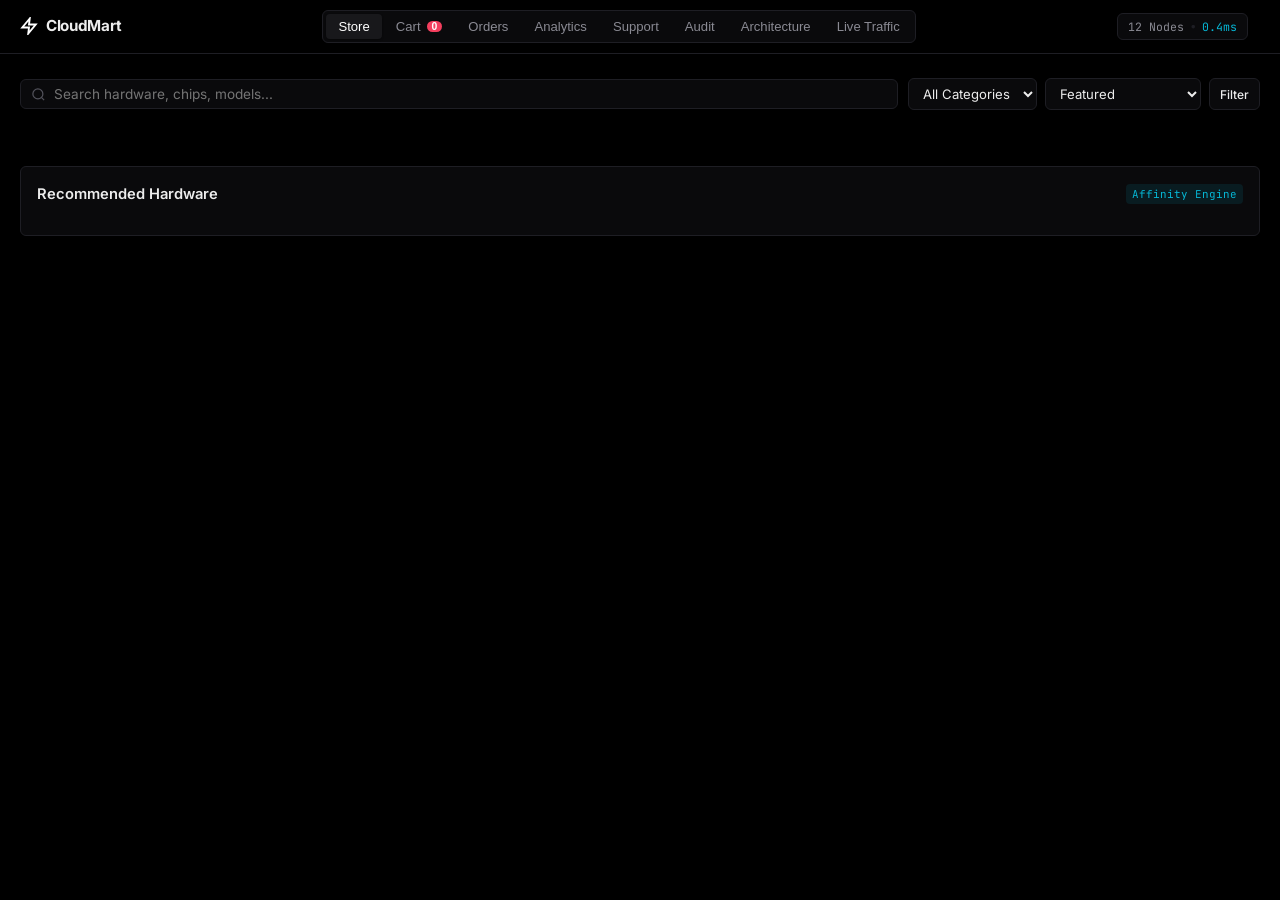
==== frontend/index.html @ d13b704b "Initial commit: 12 decoupled microservices with API gateway, Redis caching and SPA frontend" ====
<!DOCTYPE html>
<html lang="en">

<head>
    <meta charset="UTF-8">
    <meta name="viewport" content="width=device-width, initial-scale=1.0">
    <title>CloudMart</title>
    <link rel="preconnect" href="https://fonts.googleapis.com">
    <link rel="preconnect" href="https://fonts.gstatic.com" crossorigin>
    <link
        href="https://fonts.googleapis.com/css2?family=Inter:wght@400;500;600;700&family=JetBrains+Mono:wght@400;500;600&display=swap"
        rel="stylesheet">
    <link rel="stylesheet" href="/style.css?v=20261030_v105">
    <style>
        html {
            color-scheme: dark;
            scrollbar-width: thin;
            scrollbar-color: #27272a #09090b;
        }

        /* Custom Minimalist Dark Scrollbars (Vercel / Linear Aesthetic) */
        ::-webkit-scrollbar {
            width: 8px;
            height: 8px;
        }

        ::-webkit-scrollbar-track {
            background: #09090b;
        }

        ::-webkit-scrollbar-thumb {
            background: #27272a;
            border-radius: 9999px;
            border: 2px solid #09090b;
        }

        ::-webkit-scrollbar-thumb:hover {
            background: #3f3f46;
        }

        ::-webkit-scrollbar-thumb:active {
            background: #52525b;
        }

        ::-webkit-scrollbar-corner {
            background: #09090b;
        }

        /* Precision scrollbars for nested containers */
        .traffic-list,
        .svg-diagram-scroll,
        .table-container,
        .modal-body {
            scrollbar-width: thin;
            scrollbar-color: #27272a #09090b;
        }

        .traffic-list::-webkit-scrollbar,
        .svg-diagram-scroll::-webkit-scrollbar,
        .table-container::-webkit-scrollbar,
        .modal-body::-webkit-scrollbar {
            width: 6px;
            height: 6px;
        }

        .traffic-list::-webkit-scrollbar-thumb,
        .svg-diagram-scroll::-webkit-scrollbar-thumb,
        .table-container::-webkit-scrollbar-thumb,
        .modal-body::-webkit-scrollbar-thumb {
            background: #27272a;
            border-radius: 9999px;
            border: 1px solid #09090b;
        }

        .traffic-list::-webkit-scrollbar-thumb:hover,
        .svg-diagram-scroll::-webkit-scrollbar-thumb:hover,
        .table-container::-webkit-scrollbar-thumb:hover,
        .modal-body::-webkit-scrollbar-thumb:hover {
            background: #3f3f46;
        }

        :root {
            --bg-main: #000000;
            --bg-surface: #0a0a0c;
            --bg-surface-raised: #121215;
            --border: #1e1e24;
            --border-hover: #2e2e36;

            --text-primary: #ededed;
            --text-secondary: #8a8a93;
            --text-muted: #52525b;

            --accent-blue: #3b82f6;
            --accent-cyan: #06b6d4;
            --accent-green: #10b981;
            --accent-amber: #f59e0b;
            --accent-rose: #f43f5e;

            --font-sans: 'Inter', -apple-system, BlinkMacSystemFont, 'Segoe UI', Roboto, sans-serif;
            --font-mono: 'JetBrains Mono', monospace;

            --radius: 6px;
        }

        * {
            box-sizing: border-box;
            margin: 0;
            padding: 0;
        }

        body {
            background: var(--bg-main);
            color: var(--text-primary);
            font-family: var(--font-sans);
            line-height: 1.5;
            min-height: 100vh;
            -webkit-font-smoothing: antialiased;
        }

        /* Navigation */
        .top-nav {
            position: sticky;
            top: 0;
            z-index: 100;
            background: rgba(0, 0, 0, 0.85);
            backdrop-filter: blur(12px);
            border-bottom: 1px solid var(--border);
        }

        .nav-wrapper {
            max-width: 1280px;
            margin: 0 auto;
            padding: 10px 20px;
            display: flex;
            align-items: center;
            justify-content: space-between;
            gap: 16px;
        }

        .brand {
            display: flex;
            align-items: center;
            gap: 8px;
        }

        .brand-glyph {
            color: #fff;
            display: flex;
            align-items: center;
            justify-content: center;
        }

        .brand-title {
            font-size: 0.95rem;
            font-weight: 700;
            letter-spacing: -0.02em;
        }

        /* Tabs */
        .tabs-nav {
            display: flex;
            gap: 2px;
            background: var(--bg-surface);
            border: 1px solid var(--border);
            padding: 3px;
            border-radius: var(--radius);
        }

        .tab-link {
            background: transparent;
            border: none;
            color: var(--text-secondary);
            font-size: 0.82rem;
            font-weight: 500;
            padding: 5px 12px;
            border-radius: calc(var(--radius) - 2px);
            cursor: pointer;
            transition: all 0.15s ease;
            display: flex;
            align-items: center;
            gap: 6px;
        }

        .tab-link:hover {
            color: var(--text-primary);
        }

        .tab-link.active {
            background: #18181b;
            color: #fff;
            box-shadow: 0 1px 2px rgba(0, 0, 0, 0.4);
        }

        .cart-pill {
            background: var(--accent-rose);
            color: #fff;
            font-size: 0.65rem;
            font-weight: 700;
            padding: 0 5px;
            border-radius: 10px;
        }

        /* Nav Right */
        .nav-right {
            display: flex;
            align-items: center;
            gap: 12px;
        }

        .telemetry-pill {
            display: flex;
            align-items: center;
            gap: 6px;
            background: var(--bg-surface);
            border: 1px solid var(--border);
            padding: 4px 10px;
            border-radius: var(--radius);
            font-size: 0.72rem;
            color: var(--text-secondary);
        }

        .sep {
            color: var(--border);
        }

        /* User / Guest State */
        .auth-slot {
            display: flex;
            align-items: center;
            position: relative;
        }

        .profile-chip {
            display: flex;
            align-items: center;
            gap: 8px;
            background: var(--bg-surface);
            border: 1px solid var(--border);
            padding: 4px 10px 4px 4px;
            border-radius: var(--radius);
            cursor: pointer;
        }

        .avatar-initials {
            width: 22px;
            height: 22px;
            border-radius: 4px;
            background: #27272a;
            color: #fff;
            font-size: 0.7rem;
            font-weight: 600;
            display: flex;
            align-items: center;
            justify-content: center;
        }

        .profile-name {
            font-size: 0.8rem;
            font-weight: 500;
        }

        /* Dropdown */
        .profile-menu {
            position: absolute;
            top: calc(100% + 6px);
            right: 0;
            width: 200px;
            background: #121215;
            border: 1px solid var(--border);
            border-radius: var(--radius);
            box-shadow: 0 8px 24px rgba(0, 0, 0, 0.6);
            padding: 6px;
            display: none;
            flex-direction: column;
            gap: 2px;
            z-index: 150;
        }

        .profile-menu.open {
            display: flex;
        }

        .menu-info {
            padding: 6px 8px;
            border-bottom: 1px solid var(--border);
            margin-bottom: 4px;
        }

        .menu-name {
            font-size: 0.82rem;
            font-weight: 600;
        }

        .menu-email {
            font-size: 0.7rem;
            color: var(--text-muted);
        }

        .menu-action {
            background: transparent;
            border: none;
            color: var(--text-secondary);
            padding: 6px 8px;
            font-size: 0.8rem;
            font-family: var(--font-sans);
            border-radius: 4px;
            text-align: left;
            cursor: pointer;
        }

        .menu-action:hover {
            background: #18181b;
            color: #fff;
        }

        .menu-action.danger {
            color: var(--accent-rose);
        }

        /* Main Shell */
        .page-container {
            max-width: 1280px;
            margin: 24px auto;
            padding: 0 20px 60px 20px;
        }

        .tab-page {
            display: none;
        }

        .tab-page.active {
            display: block;
            animation: fadeIn 0.15s ease-out;
        }

        @keyframes fadeIn {
            from {
                opacity: 0;
                transform: translateY(4px);
            }

            to {
                opacity: 1;
                transform: translateY(0);
            }
        }

        /* Search Bar */
        .search-bar {
            display: flex;
            gap: 10px;
            align-items: center;
            margin-bottom: 24px;
            flex-wrap: wrap;
        }

        .search-field {
            flex: 1;
            min-width: 260px;
            position: relative;
            display: flex;
            align-items: center;
            background: var(--bg-surface);
            border: 1px solid var(--border);
            border-radius: var(--radius);
            padding: 6px 10px;
        }

        .search-ico {
            color: var(--text-muted);
            margin-right: 8px;
        }

        .search-field input {
            flex: 1;
            background: transparent;
            border: none;
            color: #fff;
            font-family: var(--font-sans);
            font-size: 0.85rem;
            outline: none;
        }

        .kbd-hint {
            background: #18181b;
            border: 1px solid var(--border);
            color: var(--text-muted);
            font-family: var(--font-mono);
            font-size: 0.65rem;
            padding: 1px 5px;
            border-radius: 3px;
        }

        .filter-group {
            display: flex;
            gap: 8px;
        }

        .select-input {
            background: var(--bg-surface);
            border: 1px solid var(--border);
            color: var(--text-primary);
            font-family: var(--font-sans);
            font-size: 0.82rem;
            padding: 6px 10px;
            border-radius: var(--radius);
            outline: none;
            cursor: pointer;
        }

        .input-text {
            width: 100%;
            background: var(--bg-surface);
            border: 1px solid var(--border);
            color: #fff;
            font-family: var(--font-sans);
            font-size: 0.85rem;
            padding: 7px 10px;
            border-radius: var(--radius);
            outline: none;
        }

        .input-text:focus {
            border-color: var(--accent-blue);
        }

        /* Buttons */
        .btn {
            font-family: var(--font-sans);
            font-size: 0.82rem;
            font-weight: 500;
            padding: 6px 12px;
            border-radius: var(--radius);
            border: 1px solid transparent;
            cursor: pointer;
            transition: all 0.15s ease;
            display: inline-flex;
            align-items: center;
            justify-content: center;
            gap: 6px;
            white-space: nowrap;
        }

        .btn-primary {
            background: #fff;
            color: #000;
            font-weight: 600;
        }

        .btn-primary:hover {
            background: #e4e4e7;
        }

        .btn-secondary {
            background: var(--bg-surface);
            border-color: var(--border);
            color: var(--text-primary);
        }

        .btn-secondary:hover {
            background: #18181b;
            border-color: var(--border-hover);
        }

        .btn-sm {
            padding: 5px 10px;
            font-size: 0.75rem;
        }

        .btn-block {
            width: 100%;
        }

        .btn-text {
            background: transparent;
            border: none;
            color: var(--text-muted);
            font-size: 0.78rem;
            cursor: pointer;
        }

        .btn-text:hover {
            color: var(--text-primary);
        }

        .btn-auto-fill {
            background: transparent;
            border: none;
            color: var(--accent-cyan);
            font-size: 0.72rem;
            font-family: var(--font-mono);
            cursor: pointer;
        }

        .btn-auto-fill:hover {
            text-decoration: underline;
        }

        /* Products Grid */
        .products-matrix {
            display: grid;
            grid-template-columns: repeat(auto-fill, minmax(290px, 1fr));
            gap: 16px;
            margin-bottom: 32px;
        }

        .hardware-card {
            background: var(--bg-surface);
            border: 1px solid var(--border);
            border-radius: var(--radius);
            overflow: hidden;
            display: flex;
            flex-direction: column;
            transition: border-color 0.15s ease;
        }

        .hardware-card:hover {
            border-color: var(--border-hover);
        }

        .card-thumb {
            width: 100%;
            height: 180px;
            object-fit: cover;
            background: #121215;
        }

        .card-body {
            padding: 14px;
            display: flex;
            flex-direction: column;
            flex: 1;
        }

        .card-meta-row {
            display: flex;
            justify-content: space-between;
            align-items: center;
            margin-bottom: 6px;
        }

        .cat-label {
            font-size: 0.68rem;
            font-family: var(--font-mono);
            color: var(--text-muted);
            text-transform: uppercase;
        }

        .star-rating {
            font-size: 0.72rem;
            color: var(--accent-amber);
            cursor: pointer;
        }

        .card-title {
            font-size: 0.95rem;
            font-weight: 600;
            margin-bottom: 6px;
            line-height: 1.3;
        }

        .card-desc {
            font-size: 0.78rem;
            color: var(--text-secondary);
            line-height: 1.4;
            margin-bottom: 12px;
            flex: 1;
        }

        .card-tags {
            display: flex;
            flex-wrap: wrap;
            gap: 4px;
            margin-bottom: 14px;
        }

        .tag-badge {
            font-size: 0.65rem;
            font-family: var(--font-mono);
            color: var(--text-muted);
            background: #141417;
            padding: 1px 5px;
            border-radius: 3px;
        }

        .card-foot {
            display: flex;
            justify-content: space-between;
            align-items: center;
            border-top: 1px solid var(--border);
            padding-top: 10px;
            margin-top: auto;
        }

        .price-tag {
            font-size: 1.05rem;
            font-weight: 700;
            font-family: var(--font-mono);
        }

        /* Recommendations Card */
        .section-card {
            background: var(--bg-surface);
            border: 1px solid var(--border);
            border-radius: var(--radius);
            padding: 16px;
        }

        .section-card-head {
            display: flex;
            justify-content: space-between;
            align-items: center;
            margin-bottom: 14px;
        }

        .section-heading {
            font-size: 0.92rem;
            font-weight: 600;
        }

        .tag-pill {
            font-size: 0.68rem;
            color: var(--accent-cyan);
            background: rgba(6, 182, 212, 0.1);
            padding: 2px 6px;
            border-radius: 4px;
        }

        .rec-flex {
            display: grid;
            grid-template-columns: repeat(auto-fill, minmax(240px, 1fr));
            gap: 12px;
        }

        .rec-unit {
            background: var(--bg-surface-raised);
            border: 1px solid var(--border);
            border-radius: var(--radius);
            padding: 10px;
            display: flex;
            gap: 10px;
            align-items: center;
        }

        .rec-img {
            width: 48px;
            height: 48px;
            border-radius: 4px;
            object-fit: cover;
        }

        .rec-info {
            flex: 1;
        }

        .rec-title {
            font-size: 0.8rem;
            font-weight: 600;
            line-height: 1.25;
            margin-bottom: 2px;
        }

        .rec-reason {
            font-size: 0.68rem;
            color: var(--accent-amber);
            margin-bottom: 2px;
        }

        .rec-price {
            font-size: 0.82rem;
            font-weight: 700;
            color: var(--accent-green);
        }

        /* Cart Layout */
        .cart-layout {
            display: grid;
            grid-template-columns: 1.8fr 1.2fr;
            gap: 20px;
        }

        @media (max-width: 850px) {
            .cart-layout {
                grid-template-columns: 1fr;
            }
        }

        .cart-col-main,
        .checkout-panel {
            background: var(--bg-surface);
            border: 1px solid var(--border);
            border-radius: var(--radius);
            padding: 18px;
        }

        .col-head {
            display: flex;
            justify-content: space-between;
            align-items: center;
            margin-bottom: 14px;
        }

        .col-head h3 {
            font-size: 1.1rem;
            font-weight: 600;
        }

        .cart-row-item {
            display: flex;
            align-items: center;
            gap: 12px;
            padding-bottom: 12px;
            border-bottom: 1px solid var(--border);
            margin-bottom: 12px;
        }

        .cart-row-item:last-child {
            border-bottom: none;
            margin-bottom: 0;
            padding-bottom: 0;
        }

        .cart-img-box {
            width: 54px;
            height: 54px;
            border-radius: 4px;
            object-fit: cover;
            background: #18181b;
        }

        .cart-meta {
            flex: 1;
        }

        .cart-title {
            font-size: 0.88rem;
            font-weight: 600;
        }

        .cart-unit-cost {
            font-size: 0.75rem;
            color: var(--text-muted);
        }

        .counter-ctrl {
            display: flex;
            align-items: center;
            border: 1px solid var(--border);
            border-radius: 4px;
            background: #141417;
        }

        .counter-btn {
            background: transparent;
            border: none;
            color: #fff;
            width: 24px;
            height: 24px;
            cursor: pointer;
            font-weight: 600;
        }

        .counter-val {
            min-width: 20px;
            text-align: center;
            font-size: 0.78rem;
        }

        .checkout-heading {
            font-size: 0.95rem;
            font-weight: 600;
            margin-bottom: 14px;
        }

        .cost-row {
            display: flex;
            justify-content: space-between;
            font-size: 0.82rem;
            color: var(--text-secondary);
            margin-bottom: 8px;
        }

        .cost-row.total-row {
            font-size: 1.05rem;
            color: #fff;
            margin-top: 10px;
        }

        .cost-divider {
            height: 1px;
            background: var(--border);
            margin: 12px 0;
        }

        .checkout-form {
            margin-top: 16px;
        }

        .field-label-row {
            display: flex;
            justify-content: space-between;
            align-items: center;
            margin-bottom: 4px;
            font-size: 0.75rem;
            color: var(--text-muted);
        }

        .sub-label {
            display: block;
            font-size: 0.72rem;
            color: var(--text-muted);
            margin-bottom: 4px;
        }

        .form-row-2 {
            display: grid;
            grid-template-columns: 1fr 1fr;
            gap: 8px;
        }

        /* Orders */
        .orders-flow {
            display: flex;
            flex-direction: column;
            gap: 12px;
        }

        .order-box {
            background: var(--bg-surface);
            border: 1px solid var(--border);
            border-radius: var(--radius);
            padding: 16px;
        }

        .order-box-head {
            display: flex;
            justify-content: space-between;
            align-items: center;
            border-bottom: 1px solid var(--border);
            padding-bottom: 8px;
            margin-bottom: 10px;
        }

        .status-pill {
            font-size: 0.68rem;
            font-family: var(--font-mono);
            padding: 2px 6px;
            border-radius: 4px;
            text-transform: uppercase;
        }

        .status-PAID {
            background: rgba(16, 185, 129, 0.15);
            color: #6ee7b7;
            border: 1px solid rgba(16, 185, 129, 0.3);
        }

        .status-PENDING_PAYMENT {
            background: rgba(245, 158, 11, 0.15);
            color: #fde68a;
        }

        /* Metrics */
        .metrics-row {
            display: grid;
            grid-template-columns: repeat(auto-fill, minmax(230px, 1fr));
            gap: 14px;
        }

        .metric-box {
            background: var(--bg-surface);
            border: 1px solid var(--border);
            border-radius: var(--radius);
            padding: 16px;
        }

        .metric-caption {
            font-size: 0.75rem;
            color: var(--text-muted);
            display: block;
            margin-bottom: 4px;
        }

        .metric-digit {
            font-size: 1.6rem;
            font-weight: 700;
        }

        .sales-list {
            display: flex;
            flex-direction: column;
            gap: 6px;
        }

        .sale-item {
            display: flex;
            justify-content: space-between;
            padding: 8px 10px;
            background: var(--bg-surface-raised);
            border-radius: 4px;
            font-size: 0.82rem;
        }

        /* Support Helpdesk */
        .support-grid {
            display: grid;
            grid-template-columns: 1fr 1.6fr;
            gap: 16px;
        }

        @media (max-width: 850px) {
            .support-grid {
                grid-template-columns: 1fr;
            }
        }

        .field-group {
            margin-bottom: 10px;
        }

        .field-group label {
            display: block;
            font-size: 0.72rem;
            color: var(--text-muted);
            margin-bottom: 3px;
        }

        .threads-list {
            display: flex;
            flex-direction: column;
            gap: 10px;
        }

        .thread-entry {
            background: var(--bg-surface-raised);
            border: 1px solid var(--border);
            border-radius: 4px;
            padding: 12px;
        }

        .thread-top {
            display: flex;
            justify-content: space-between;
            font-size: 0.85rem;
            font-weight: 600;
            margin-bottom: 6px;
        }

        .chat-row {
            padding: 6px 10px;
            border-radius: 4px;
            font-size: 0.8rem;
            margin-top: 4px;
        }

        .chat-row.user {
            background: #18181b;
        }

        .chat-row.staff {
            background: rgba(59, 130, 246, 0.12);
            border-left: 2px solid var(--accent-blue);
        }

        /* Table */
        .table-container {
            background: var(--bg-surface);
            border: 1px solid var(--border);
            border-radius: var(--radius);
            overflow-x: auto;
        }

        .audit-tbl {
            width: 100%;
            border-collapse: collapse;
            font-size: 0.78rem;
            font-family: var(--font-mono);
        }

        .audit-tbl th,
        .audit-tbl td {
            padding: 8px 12px;
            text-align: left;
            border-bottom: 1px solid var(--border);
        }

        .audit-tbl th {
            background: #141417;
            color: var(--text-muted);
            font-weight: 500;
        }

        /* Architecture Topology */
        .architecture-banner {
            background: var(--bg-surface);
            border: 1px solid var(--border);
            border-radius: var(--radius);
            padding: 14px 18px;
            margin-bottom: 18px;
        }

        .arch-badge {
            font-size: 0.68rem;
            color: var(--accent-cyan);
            margin-bottom: 4px;
        }

        .architecture-banner p {
            font-size: 0.82rem;
            color: var(--text-secondary);
        }

        .nodes-grid {
            display: grid;
            grid-template-columns: repeat(auto-fill, minmax(270px, 1fr));
            gap: 14px;
        }

        .node-box {
            background: var(--bg-surface);
            border: 1px solid var(--border);
            border-radius: var(--radius);
            padding: 14px;
            display: flex;
            flex-direction: column;
        }

        .node-box-head {
            display: flex;
            justify-content: space-between;
            align-items: center;
            margin-bottom: 6px;
        }

        .node-name {
            font-family: var(--font-mono);
            font-size: 0.82rem;
            font-weight: 600;
        }

        .node-chip {
            font-size: 0.65rem;
            font-family: var(--font-mono);
            padding: 1px 6px;
            border-radius: 3px;
        }

        .node-info-text {
            font-size: 0.75rem;
            color: var(--text-muted);
            line-height: 1.35;
            margin-bottom: 10px;
            flex: 1;
        }

        .node-swagger-link {
            font-size: 0.7rem;
            font-family: var(--font-mono);
            color: #93c5fd;
            text-decoration: none;
            padding: 4px 8px;
            background: #141417;
            border: 1px solid var(--border);
            border-radius: 4px;
            text-align: center;
        }

        .node-swagger-link:hover {
            background: #1e1e24;
        }

        /* Modals */
        .modal-backdrop {
            display: none;
            position: fixed;
            top: 0;
            left: 0;
            width: 100vw;
            height: 100vh;
            background: rgba(0, 0, 0, 0.8);
            backdrop-filter: blur(8px);
            z-index: 250;
            align-items: center;
            justify-content: center;
        }

        .modal-backdrop.active {
            display: flex;
        }

        .modal-card {
            background: #101013;
            border: 1px solid var(--border-hover);
            width: 90%;
            max-width: 420px;
            border-radius: var(--radius);
            box-shadow: 0 16px 40px rgba(0, 0, 0, 0.7);
            overflow: hidden;
        }

        .modal-header {
            display: flex;
            justify-content: space-between;
            align-items: center;
            padding: 12px 16px;
            border-bottom: 1px solid var(--border);
        }

        .modal-switch {
            display: flex;
            gap: 6px;
        }

        .switch-btn {
            background: transparent;
            border: none;
            color: var(--text-muted);
            font-size: 0.85rem;
            font-weight: 600;
            cursor: pointer;
        }

        .switch-btn.active {
            color: #fff;
            border-bottom: 2px solid var(--accent-blue);
        }

        .close-x {
            background: transparent;
            border: none;
            color: var(--text-muted);
            font-size: 1.1rem;
            cursor: pointer;
        }

        .modal-body {
            padding: 16px;
        }

        .demo-helpers {
            margin-top: 16px;
            padding-top: 12px;
            border-top: 1px solid var(--border);
        }

        .demo-helpers-title {
            display: block;
            font-size: 0.7rem;
            color: var(--text-muted);
            margin-bottom: 6px;
        }

        .demo-btn-group {
            display: flex;
            gap: 6px;
        }

        /* Toast */
        .toast-tray {
            position: fixed;
            bottom: 20px;
            right: 20px;
            display: flex;
            flex-direction: column;
            gap: 6px;
            z-index: 300;
        }

        .toast-msg {
            background: #18181b;
            border: 1px solid var(--border-hover);
            color: #fff;
            padding: 8px 14px;
            border-radius: var(--radius);
            font-size: 0.8rem;
            box-shadow: 0 6px 16px rgba(0, 0, 0, 0.5);
            animation: slideIn 0.15s ease-out;
        }

        @keyframes slideIn {
            from {
                transform: translateX(100%);
                opacity: 0;
            }

            to {
                transform: translateX(0);
                opacity: 1;
            }
        }

        /* Utilities */
        .mono {
            font-family: var(--font-mono);
        }

        .text-green {
            color: var(--accent-green);
        }

        .text-cyan {
            color: var(--accent-cyan);
        }

        .font-semibold {
            font-weight: 600;
        }

        .font-bold {
            font-weight: 700;
        }

        .text-lg {
            font-size: 1.15rem;
        }

        /* LIVE TRAFFIC INSPECTOR */
        .status-live-chip {
            display: inline-flex;
            align-items: center;
            gap: 6px;
            font-size: 0.72rem;
            font-family: var(--font-mono);
            padding: 3px 8px;
            border-radius: 20px;
            background: rgba(16, 185, 129, 0.1);
            color: var(--accent-green);
            border: 1px solid rgba(16, 185, 129, 0.2);
        }

        .traffic-feed-container {
            background: var(--bg-surface);
            border: 1px solid var(--border);
            border-radius: var(--radius);
            overflow: hidden;
        }

        .traffic-list {
            display: flex;
            flex-direction: column;
            max-height: 560px;
            overflow-y: auto;
        }

        .traffic-item {
            padding: 10px 14px;
            border-bottom: 1px solid var(--border);
            display: flex;
            flex-direction: column;
            gap: 6px;
            cursor: pointer;
            transition: background 0.1s ease;
        }

        .traffic-item:hover {
            background: #121216;
        }

        .traffic-item:last-child {
            border-bottom: none;
        }

        .traffic-row-main {
            display: flex;
            align-items: center;
            justify-content: space-between;
            gap: 12px;
            font-family: var(--font-mono);
            font-size: 0.8rem;
        }

        .traffic-left {
            display: flex;
            align-items: center;
            gap: 10px;
            min-width: 0;
            overflow: hidden;
        }

        .traffic-time {
            color: var(--text-muted);
            font-size: 0.72rem;
            white-space: nowrap;
        }

        .method-tag {
            font-size: 0.68rem;
            font-weight: 700;
            padding: 2px 6px;
            border-radius: 3px;
            letter-spacing: 0.04em;
            white-space: nowrap;
        }

        .method-GET {
            background: rgba(6, 182, 212, 0.15);
            color: #22d3ee;
        }

        .method-POST {
            background: rgba(16, 185, 129, 0.15);
            color: #34d399;
        }

        .method-DELETE {
            background: rgba(244, 63, 94, 0.15);
            color: #fb7185;
        }

        .method-PATCH {
            background: rgba(245, 158, 11, 0.15);
            color: #fbbf24;
        }

        .method-PUT {
            background: rgba(245, 158, 11, 0.15);
            color: #fbbf24;
        }

        .traffic-path {
            color: #fff;
            font-weight: 500;
            white-space: nowrap;
            overflow: hidden;
            text-overflow: ellipsis;
        }

        .traffic-right {
            display: flex;
            align-items: center;
            gap: 10px;
            white-space: nowrap;
        }

        .traffic-cache-tag {
            font-size: 0.65rem;
            font-family: var(--font-mono);
            padding: 2px 5px;
            border-radius: 3px;
            background: rgba(16, 185, 129, 0.12);
            color: #34d399;
            border: 1px solid rgba(16, 185, 129, 0.2);
        }

        .traffic-cache-tag.miss {
            background: rgba(138, 138, 147, 0.12);
            color: #8a8a93;
            border: 1px solid var(--border);
        }

        .traffic-status {
            font-size: 0.75rem;
            font-weight: 600;
            padding: 2px 6px;
            border-radius: 3px;
            font-family: var(--font-mono);
        }

        .status-2xx {
            background: rgba(16, 185, 129, 0.12);
            color: #34d399;
        }

        .status-4xx {
            background: rgba(245, 158, 11, 0.12);
            color: #fbbf24;
        }

        .status-5xx {
            background: rgba(244, 63, 94, 0.15);
            color: #fb7185;
        }

        .traffic-latency {
            font-size: 0.75rem;
            color: #38bdf8;
            min-width: 50px;
            text-align: right;
            font-family: var(--font-mono);
        }

        .traffic-hop-row {
            display: flex;
            align-items: center;
            gap: 6px;
            font-family: var(--font-mono);
            font-size: 0.7rem;
            color: var(--text-secondary);
        }

        .traffic-hop-pill {
            background: #141418;
            border: 1px solid var(--border);
            padding: 1px 6px;
            border-radius: 3px;
        }

        .traffic-hop-arrow {
            color: var(--text-muted);
        }

        .traffic-payload-drawer {
            display: none;
            margin-top: 6px;
            padding: 8px 12px;
            background: #08080a;
            border: 1px solid var(--border);
            border-radius: 4px;
            font-family: var(--font-mono);
            font-size: 0.72rem;
            color: #a1a1aa;
            word-break: break-all;
            white-space: pre-wrap;
        }

        .traffic-item.expanded .traffic-payload-drawer {
            display: block;
        }

        /* Visual Architecture Blueprint */
        .arch-blueprint-card {
            background: #08080c;
            border: 1px solid var(--border);
            border-radius: var(--radius);
            padding: 16px;
            margin-bottom: 24px;
        }

        .abc-header {
            display: flex;
            justify-content: space-between;
            align-items: center;
            margin-bottom: 12px;
            flex-wrap: wrap;
            gap: 10px;
        }

        .abc-title {
            font-size: 0.92rem;
            font-weight: 700;
            color: #fff;
            margin-right: 10px;
        }

        .abc-badge {
            font-size: 0.7rem;
            font-family: var(--font-mono);
            color: var(--accent-cyan);
            background: rgba(6, 182, 212, 0.1);
            border: 1px solid rgba(6, 182, 212, 0.2);
            padding: 2px 7px;
            border-radius: 4px;
        }

        .abc-legend {
            display: flex;
            gap: 14px;
            align-items: center;
            font-size: 0.7rem;
            font-family: var(--font-mono);
            color: var(--text-secondary);
        }

        .leg-item {
            display: inline-flex;
            align-items: center;
            gap: 6px;
        }

        .leg-line {
            width: 16px;
            height: 3px;
            display: inline-block;
            border-radius: 2px;
        }

        .leg-gateway {
            background: #38bdf8;
        }

        .leg-rpc {
            background: #f59e0b;
            border: 1px dashed #f59e0b;
        }

        .leg-db {
            background: #d97706;
        }

        .svg-diagram-scroll {
            width: 100%;
            overflow-x: auto;
            background: #050507;
            border: 1px solid #18181f;
            border-radius: 6px;
            padding: 6px;
        }

        .blueprint-svg {
            min-width: 980px;
            width: 100%;
            height: auto;
            display: block;
        }

        .svg-node {
            cursor: pointer;
            transition: all 0.15s ease;
        }

        .svg-node:hover rect:first-child {
            filter: brightness(1.3);
            stroke-width: 2px;
        }

        /* Architecture Map & Cheatsheet */
        .arch-map-wrapper {
            display: flex;
            flex-direction: column;
            gap: 16px;
            margin-bottom: 24px;
        }

        .arch-tier-row {
            display: flex;
            align-items: center;
            justify-content: center;
            gap: 12px;
            background: var(--bg-surface);
            border: 1px solid var(--border);
            padding: 14px 18px;
            border-radius: var(--radius);
            flex-wrap: wrap;
        }

        .arch-node-badge {
            background: #111115;
            border: 1px solid var(--border);
            border-radius: var(--radius);
            padding: 8px 14px;
            display: flex;
            flex-direction: column;
            align-items: center;
            gap: 2px;
        }

        .arch-node-badge.highlight {
            background: #0f172a;
            border-color: #0284c7;
        }

        .arch-flow-arrow {
            color: var(--text-muted);
            font-size: 1.1rem;
            font-weight: 700;
        }

        .arch-domains-grid {
            display: grid;
            grid-template-columns: repeat(3, 1fr);
            gap: 14px;
        }

        @media (max-width: 900px) {
            .arch-domains-grid {
                grid-template-columns: 1fr;
            }
        }

        .arch-domain-card {
            background: var(--bg-surface);
            border: 1px solid var(--border);
            border-radius: var(--radius);
            padding: 14px;
            display: flex;
            flex-direction: column;
            gap: 10px;
        }

        .arch-domain-head {
            display: flex;
            justify-content: space-between;
            align-items: center;
            padding-bottom: 8px;
            border-bottom: 1px solid var(--border);
        }

        .arch-domain-title {
            font-size: 0.85rem;
            font-weight: 700;
        }

        .arch-domain-tag {
            font-size: 0.68rem;
            font-family: var(--font-mono);
            color: var(--text-muted);
        }

        .arch-domain-list {
            display: flex;
            flex-direction: column;
            gap: 8px;
        }

        .arch-micro-item {
            background: #0d0d10;
            border: 1px solid var(--border);
            border-radius: 4px;
            padding: 8px 10px;
        }

        .ami-top {
            display: flex;
            justify-content: space-between;
            align-items: center;
            font-size: 0.8rem;
            margin-bottom: 3px;
        }

        .ami-top b {
            color: #fff;
        }

        .ami-desc {
            font-size: 0.72rem;
            color: var(--text-secondary);
            margin-bottom: 4px;
            line-height: 1.3;
        }

        .ami-meta {
            font-size: 0.68rem;
            color: var(--text-muted);
        }

        .arch-cheatsheet-card {
            background: var(--bg-surface);
            border: 1px solid var(--border);
            border-radius: var(--radius);
            padding: 14px 18px;
        }

        .acc-head {
            display: flex;
            justify-content: space-between;
            align-items: center;
            margin-bottom: 12px;
        }

        .flows-grid {
            display: grid;
            grid-template-columns: repeat(auto-fill, minmax(260px, 1fr));
            gap: 8px;
        }

        .flow-pill {
            background: #111115;
            border: 1px solid var(--border);
            border-radius: 4px;
            padding: 6px 10px;
            font-size: 0.75rem;
            display: flex;
            align-items: center;
            gap: 6px;
            flex-wrap: wrap;
        }

        .flow-why {
            color: var(--text-muted);
            font-size: 0.7rem;
            margin-left: auto;
        }

        .defense-cheat-box {
            background: #090d16;
            border: 1px solid #1e293b;
            border-radius: var(--radius);
            padding: 16px 20px;
        }

        .dcb-title {
            font-size: 0.9rem;
            font-weight: 700;
            color: #38bdf8;
            margin-bottom: 12px;
        }

        .dcb-grid {
            display: grid;
            grid-template-columns: repeat(auto-fit, minmax(260px, 1fr));
            gap: 12px;
        }

        .dcb-item {
            background: rgba(15, 23, 42, 0.6);
            border: 1px solid #1e293b;
            border-radius: 4px;
            padding: 10px 12px;
        }

        .dcb-q {
            font-size: 0.78rem;
            font-weight: 600;
            color: #f1f5f9;
            margin-bottom: 4px;
        }

        .dcb-a {
            font-size: 0.72rem;
            color: #94a3b8;
            line-height: 1.4;
        }

        .dcb-a code {
            background: #1e293b;
            padding: 1px 4px;
            border-radius: 3px;
            color: #38bdf8;
            font-family: var(--font-mono);
        }

        .node-tags-row {
            display: flex;
            gap: 6px;
            flex-wrap: wrap;
            margin-bottom: 6px;
        }

        .node-tag-pill {
            font-size: 0.65rem;
            background: #141418;
            border: 1px solid var(--border);
            padding: 2px 6px;
            border-radius: 3px;
        }

        .node-deps-text {
            font-size: 0.68rem;
            color: var(--text-secondary);
            margin-bottom: 10px;
            background: #09090b;
            padding: 4px 8px;
            border-radius: 3px;
            border: 1px solid var(--border);
        }
    </style>
</head>

<body>
    <!-- Top Navigation Bar -->
    <header class="top-nav">
        <div class="nav-wrapper">
            <!-- Brand -->
            <div class="brand">
                <div class="brand-glyph">
                    <svg width="18" height="18" viewBox="0 0 24 24" fill="none" stroke="currentColor"
                        stroke-width="2.5">
                        <path d="M13 2L3 14h9l-1 8 10-12h-9l1-8z"></path>
                    </svg>
                </div>
                <span class="brand-title">CloudMart</span>
            </div>

            <!-- Segmented Tabs -->
            <nav class="tabs-nav">
                <button class="tab-link active" data-tab="catalog">Store</button>
                <button class="tab-link" data-tab="cart">
                    Cart <span class="cart-pill" id="cartCount">0</span>
                </button>
                <button class="tab-link" data-tab="orders">Orders</button>
                <button class="tab-link" data-tab="analytics">Analytics</button>
                <button class="tab-link" data-tab="support">Support</button>
                <button class="tab-link" data-tab="audit">Audit</button>
                <button class="tab-link" data-tab="topology">Architecture</button>
                <button class="tab-link" data-tab="traffic">Live Traffic</button>
            </nav>

            <!-- Telemetry & Auth -->
            <div class="nav-right">
                <div class="telemetry-pill">
                    <span class="mono" id="telemetryCluster">12 Nodes</span>
                    <span class="sep">&bull;</span>
                    <span class="mono text-cyan" id="telemetryLatency">0.4ms</span>
                </div>

                <div class="auth-slot" id="authArea">
                    <!-- Populated dynamically -->
                </div>
            </div>
        </div>
    </header>

    <!-- App Content Shell -->
    <main class="page-container">
        <div id="toastContainer" class="toast-tray"></div>

        <!-- 1. STORE TAB -->
        <section id="tab-catalog" class="tab-page active">
            <!-- Search & Filter Bar -->
            <div class="search-bar">
                <div class="search-field">
                    <svg class="search-ico" width="15" height="15" viewBox="0 0 24 24" fill="none" stroke="currentColor"
                        stroke-width="2">
                        <circle cx="11" cy="11" r="8"></circle>
                        <line x1="21" y1="21" x2="16.65" y2="16.65"></line>
                    </svg>
                    <input type="text" id="searchInput" placeholder="Search hardware, chips, models...">
                </div>

                <div class="filter-group">
                    <select id="categoryFilter" class="select-input">
                        <option value="">All Categories</option>
                    </select>

                    <select id="sortFilter" class="select-input">
                        <option value="">Featured</option>
                        <option value="price_asc">Price: Low to High</option>
                        <option value="price_desc">Price: High to Low</option>
                        <option value="rating_desc">Top Rated</option>
                    </select>

                    <button class="btn btn-secondary btn-sm" id="applySearchBtn">Filter</button>
                </div>
            </div>

            <!-- Products Grid -->
            <div class="products-matrix" id="productsGrid"></div>

            <!-- Recommended Accessories -->
            <div class="section-card">
                <div class="section-card-head">
                    <span class="section-heading">Recommended Hardware</span>
                    <span class="tag-pill mono">Affinity Engine</span>
                </div>
                <div class="rec-flex" id="recommendationsGrid"></div>
            </div>
        </section>

        <!-- 2. CART TAB -->
        <section id="tab-cart" class="tab-page">
            <div class="cart-layout">
                <!-- Cart Items -->
                <div class="cart-col-main">
                    <div class="col-head">
                        <h3>Cart Items</h3>
                        <button class="btn-text" id="clearCartBtn">Clear all</button>
                    </div>
                    <div id="cartItemsContainer" class="cart-items-wrapper"></div>
                </div>

                <!-- Checkout Panel -->
                <div class="cart-col-side">
                    <div class="checkout-panel">
                        <h4 class="checkout-heading">Summary</h4>

                        <div class="cost-row">
                            <span>Subtotal</span>
                            <span id="cartSubtotal" class="mono font-semibold">$0.00</span>
                        </div>
                        <div class="cost-row">
                            <span>Shipping</span>
                            <span class="text-green mono">Free</span>
                        </div>
                        <div class="cost-divider"></div>
                        <div class="cost-row total-row">
                            <span>Total</span>
                            <span id="cartTotal" class="mono font-bold text-lg">$0.00</span>
                        </div>

                        <!-- Payment Fields -->
                        <div class="checkout-form">
                            <div class="field-label-row">
                                <label>Delivery Address</label>
                                <button type="button" class="btn-auto-fill" id="fillDemoAddress">Auto-fill</button>
                            </div>
                            <input type="text" id="shipAddress" class="input-text" placeholder="Enter delivery address">

                            <div class="field-label-row" style="margin-top: 12px;">
                                <label>Card Number</label>
                                <button type="button" class="btn-auto-fill" id="fillDemoCard">Auto-fill Test
                                    Card</button>
                            </div>
                            <input type="text" id="cardNumber" class="input-text mono"
                                placeholder="Card number (16 digits)">

                            <div class="form-row-2" style="margin-top: 10px;">
                                <div>
                                    <label class="sub-label">Expiry</label>
                                    <input type="text" id="cardExp" class="input-text mono" placeholder="MM/YY">
                                </div>
                                <div>
                                    <label class="sub-label">CVV</label>
                                    <input type="text" id="cardCvv" class="input-text mono" placeholder="CVC">
                                </div>
                            </div>

                            <button class="btn btn-primary btn-block" style="margin-top: 18px;" id="checkoutBtn">
                                Place Order
                            </button>
                        </div>
                    </div>
                </div>
            </div>
        </section>

        <!-- 3. ORDERS TAB -->
        <section id="tab-orders" class="tab-page">
            <div class="col-head" style="margin-bottom: 16px;">
                <h3>Order History</h3>
                <button class="btn btn-secondary btn-sm" id="refreshOrdersBtn">Refresh</button>
            </div>
            <div class="orders-flow" id="ordersContainer"></div>
        </section>

        <!-- 4. ANALYTICS TAB -->
        <section id="tab-analytics" class="tab-page">
            <div class="col-head" style="margin-bottom: 16px;">
                <h3>Analytics</h3>
                <button class="btn btn-secondary btn-sm" id="refreshAnalyticsBtn">Recalculate</button>
            </div>

            <div class="metrics-row">
                <div class="metric-box">
                    <span class="metric-caption">Gross Revenue</span>
                    <span class="metric-digit mono text-green" id="statRevenue">$0.00</span>
                </div>
                <div class="metric-box">
                    <span class="metric-caption">Total Orders</span>
                    <span class="metric-digit mono" id="statOrders">0</span>
                </div>
                <div class="metric-box">
                    <span class="metric-caption">Average Order Value</span>
                    <span class="metric-digit mono text-cyan" id="statAov">$0.00</span>
                </div>
                <div class="metric-box">
                    <span class="metric-caption">Active Hardware SKUs</span>
                    <span class="metric-digit mono" id="statCatalog">0</span>
                </div>
            </div>

            <div class="section-card" style="margin-top: 20px;">
                <div class="section-card-head">
                    <span class="section-heading">Best Sellers</span>
                </div>
                <div id="topProductsList" class="sales-list"></div>
            </div>
        </section>

        <!-- 5. SUPPORT TAB -->
        <section id="tab-support" class="tab-page">
            <div class="support-grid">
                <!-- Composer -->
                <div class="section-card">
                    <div class="section-card-head">
                        <span class="section-heading">New Inquiry</span>
                    </div>
                    <div class="composer-body">
                        <div class="field-group">
                            <label>Subject</label>
                            <input type="text" id="ticketSubject" class="input-text" placeholder="Brief subject line">
                        </div>
                        <div class="field-group">
                            <label>Priority</label>
                            <select id="ticketPriority" class="select-input" style="width: 100%;">
                                <option value="normal">Normal</option>
                                <option value="urgent">Urgent</option>
                                <option value="low">Low</option>
                            </select>
                        </div>
                        <div class="field-group">
                            <label>Message</label>
                            <textarea id="ticketMessage" rows="4" class="input-text"
                                placeholder="Detail your question..."></textarea>
                        </div>
                        <button class="btn btn-primary btn-block" id="submitTicketBtn">Send Message</button>
                    </div>
                </div>

                <!-- Threads -->
                <div class="section-card">
                    <div class="section-card-head">
                        <span class="section-heading">Support Threads</span>
                    </div>
                    <div id="ticketsList" class="threads-list"></div>
                </div>
            </div>
        </section>

        <!-- 6. AUDIT TAB -->
        <section id="tab-audit" class="tab-page">
            <div class="col-head" style="margin-bottom: 16px;">
                <h3>Audit Trail</h3>
                <button class="btn btn-secondary btn-sm" id="refreshAuditBtn">Poll Stream</button>
            </div>
            <div class="table-container">
                <table class="audit-tbl">
                    <thead>
                        <tr>
                            <th>Time</th>
                            <th>Service</th>
                            <th>Action</th>
                            <th>Subject</th>
                            <th>Details</th>
                        </tr>
                    </thead>
                    <tbody id="auditTableBody"></tbody>
                </table>
            </div>
        </section>

        <!-- 7. TOPOLOGY TAB (Interactive Architecture Map) -->
        <section id="tab-topology" class="tab-page">
            <div class="col-head" style="margin-bottom: 16px;">
                <div>
                    <h3>Cluster Architecture Map (12 Decoupled Microservices)</h3>
                    <div style="font-size: 0.75rem; color: var(--text-muted); margin-top: 2px;">
                        Interactive topology, inter-service dependency graph and node telemetry
                    </div>
                </div>
                <button class="btn btn-secondary btn-sm" id="checkMeshBtn">Probe Node Latencies</button>
            </div>

            <!-- Visual Architecture Blueprint (SVG Schema) -->
            <div class="arch-blueprint-card">
                <div class="abc-header">
                    <div style="display: flex; align-items: center; gap: 8px;">
                        <span class="abc-title">Cluster Topology & Distributed Data Flow</span>
                        <span class="abc-badge">12 Microservices • Gateway :80 • Database-per-service</span>
                    </div>
                    <div class="abc-legend">
                        <span class="leg-item"><span class="leg-line leg-gateway"></span> Gateway Route</span>
                        <span class="leg-item"><span class="leg-line leg-rpc"></span> Inter-Service RPC</span>
                        <span class="leg-item"><span class="leg-line leg-db"></span> Isolated Datastore</span>
                    </div>
                </div>

                <div class="svg-diagram-scroll">
                    <svg viewBox="0 0 1220 660" class="blueprint-svg">
                        <!-- Definitions -->
                        <defs>
                            <marker id="arr-cyan" markerWidth="7" markerHeight="7" refX="5" refY="3.5" orient="auto">
                                <polygon points="0 0, 7 3.5, 0 7" fill="#06b6d4" />
                            </marker>
                            <marker id="arr-green" markerWidth="7" markerHeight="7" refX="5" refY="3.5" orient="auto">
                                <polygon points="0 0, 7 3.5, 0 7" fill="#10b981" />
                            </marker>
                            <marker id="arr-indigo" markerWidth="7" markerHeight="7" refX="5" refY="3.5" orient="auto">
                                <polygon points="0 0, 7 3.5, 0 7" fill="#818cf8" />
                            </marker>
                            <marker id="arr-amber" markerWidth="7" markerHeight="7" refX="5" refY="3.5" orient="auto">
                                <polygon points="0 0, 7 3.5, 0 7" fill="#f59e0b" />
                            </marker>
                            <marker id="arr-blue" markerWidth="7" markerHeight="7" refX="5" refY="3.5" orient="auto">
                                <polygon points="0 0, 7 3.5, 0 7" fill="#38bdf8" />
                            </marker>
                            <pattern id="grid-pattern" width="24" height="24" patternUnits="userSpaceOnUse">
                                <path d="M 24 0 L 0 0 0 24" fill="none" stroke="#101016" stroke-width="0.8" />
                            </pattern>
                        </defs>

                        <!-- Background Grid Canvas -->
                        <rect width="1220" height="660" fill="#060608" rx="8" />
                        <rect width="1220" height="660" fill="url(#grid-pattern)" rx="8" />

                        <!-- TIER 1: INGRESS PERIMETER -->
                        <!-- Browser SPA -->
                        <rect x="50" y="32" width="180" height="52" rx="6" fill="#0c0d12" stroke="#27272a"
                            stroke-width="1.2" />
                        <text x="140" y="54" fill="#f1f5f9" font-family="Inter, sans-serif" font-size="12"
                            font-weight="600" text-anchor="middle">Browser SPA Client</text>
                        <text x="140" y="70" fill="#71717a" font-family="JetBrains Mono, monospace" font-size="10"
                            text-anchor="middle">MVVM Presentation</text>

                        <!-- Client -> Cloudflare Arrow -->
                        <line x1="230" y1="58" x2="410" y2="58" stroke="#38bdf8" stroke-width="1.8"
                            marker-end="url(#arr-blue)" />
                        <text x="320" y="50" fill="#38bdf8" font-family="JetBrains Mono, monospace" font-size="9"
                            text-anchor="middle">HTTPS :443</text>

                        <!-- Cloudflare Tunnel -->
                        <rect x="415" y="32" width="230" height="52" rx="6" fill="#091426" stroke="#1d4ed8"
                            stroke-width="1.3" />
                        <text x="530" y="54" fill="#60a5fa" font-family="Inter, sans-serif" font-size="12"
                            font-weight="600" text-anchor="middle">Cloudflare Tunnel Edge</text>
                        <text x="530" y="70" fill="#93c5fd" font-family="JetBrains Mono, monospace" font-size="9"
                            text-anchor="middle">microservices.nashiludi.space</text>

                        <!-- Cloudflare -> Gateway Arrow -->
                        <line x1="645" y1="58" x2="810" y2="58" stroke="#38bdf8" stroke-width="1.8"
                            marker-end="url(#arr-blue)" />
                        <text x="730" y="50" fill="#38bdf8" font-family="JetBrains Mono, monospace" font-size="9"
                            text-anchor="middle">Reverse Proxy</text>

                        <!-- API Gateway -->
                        <rect x="815" y="26" width="355" height="62" rx="6" fill="#072338" stroke="#0284c7"
                            stroke-width="1.6" />
                        <text x="990" y="50" fill="#38bdf8" font-family="Inter, sans-serif" font-size="14"
                            font-weight="700" text-anchor="middle">API Gateway (:80)</text>
                        <text x="990" y="67" fill="#bae6fd" font-family="JetBrains Mono, monospace" font-size="10"
                            text-anchor="middle">Single Ingress • Reverse Proxy • Telemetry Buffer</text>

                        <!-- Main Routing Bus Conduit -->
                        <path d="M 990 88 L 990 120 L 190 120" fill="none" stroke="#0284c7" stroke-width="2" />
                        <line x1="190" y1="120" x2="190" y2="155" stroke="#0284c7" stroke-width="2"
                            marker-end="url(#arr-blue)" />
                        <line x1="570" y1="120" x2="570" y2="155" stroke="#0284c7" stroke-width="2"
                            marker-end="url(#arr-blue)" />
                        <line x1="990" y1="120" x2="990" y2="155" stroke="#0284c7" stroke-width="2"
                            marker-end="url(#arr-blue)" />

                        <!-- TIER 2: 3 DOMAIN CLUSTERS -->

                        <!-- DOMAIN 1: STOREFRONT CLUSTER -->
                        <rect x="25" y="160" width="370" height="435" rx="8" fill="#031117" stroke="#0e3b4a"
                            stroke-width="1.2" stroke-dasharray="4 2" />
                        <rect x="40" y="148" width="160" height="22" rx="4" fill="#0e3b4a" />
                        <text x="120" y="163" fill="#22d3ee" font-family="JetBrains Mono, monospace" font-size="10"
                            font-weight="700" text-anchor="middle">STOREFRONT DOMAIN</text>

                        <!-- Node 1: catalog-service :8002 -->
                        <g class="svg-node" id="sn-catalog">
                            <rect x="45" y="190" width="185" height="48" rx="6" fill="#082029" stroke="#0891b2"
                                stroke-width="1.3" />
                            <text x="55" y="210" fill="#fff" font-family="Inter, sans-serif" font-size="12"
                                font-weight="600">catalog-service</text>
                            <rect x="170" y="198" width="50" height="16" rx="3" fill="#164e63" />
                            <text x="195" y="210" fill="#67e8f9" font-family="JetBrains Mono, monospace" font-size="9"
                                text-anchor="middle">:8002</text>
                            <text x="55" y="226" fill="#06b6d4" font-family="JetBrains Mono, monospace"
                                font-size="9">Repository Pattern</text>
                            <line x1="230" y1="214" x2="260" y2="214" stroke="#f59e0b" stroke-width="1.2"
                                stroke-dasharray="2 2" marker-end="url(#arr-amber)" />
                            <rect x="265" y="195" width="115" height="38" rx="5" fill="#1c1917" stroke="#d97706"
                                stroke-width="1.1" />
                            <text x="322" y="213" fill="#fde68a" font-family="JetBrains Mono, monospace" font-size="9"
                                font-weight="600" text-anchor="middle">catalog_data.json</text>
                            <text x="322" y="225" fill="#78716c" font-family="JetBrains Mono, monospace" font-size="8"
                                text-anchor="middle">Isolated DB</text>
                        </g>

                        <!-- Node 2: search-service :8003 -->
                        <g class="svg-node" id="sn-search">
                            <rect x="45" y="285" width="185" height="48" rx="6" fill="#082029" stroke="#0891b2"
                                stroke-width="1.3" />
                            <text x="55" y="305" fill="#fff" font-family="Inter, sans-serif" font-size="12"
                                font-weight="600">search-service</text>
                            <rect x="170" y="293" width="50" height="16" rx="3" fill="#164e63" />
                            <text x="195" y="305" fill="#67e8f9" font-family="JetBrains Mono, monospace" font-size="9"
                                text-anchor="middle">:8003</text>
                            <text x="55" y="321" fill="#10b981" font-family="JetBrains Mono, monospace"
                                font-size="9">Cache-Aside Pattern</text>
                            <line x1="230" y1="309" x2="260" y2="309" stroke="#10b981" stroke-width="1.2"
                                marker-end="url(#arr-green)" />
                            <rect x="265" y="290" width="115" height="38" rx="5" fill="#06251b" stroke="#059669"
                                stroke-width="1.2" />
                            <text x="322" y="308" fill="#6ee7b7" font-family="JetBrains Mono, monospace" font-size="9"
                                font-weight="600" text-anchor="middle">Redis TTL Cache</text>
                            <text x="322" y="320" fill="#34d399" font-family="JetBrains Mono, monospace" font-size="8"
                                text-anchor="middle">X-Cache: HIT/MISS</text>
                        </g>
                        <!-- Search to Catalog internal RPC call -->
                        <path d="M 137 285 L 137 245" fill="none" stroke="#22d3ee" stroke-width="1.4"
                            stroke-dasharray="3 2" marker-end="url(#arr-cyan)" />

                        <!-- Node 3: recommendation-service :8008 -->
                        <g class="svg-node" id="sn-recs">
                            <rect x="45" y="380" width="185" height="48" rx="6" fill="#082029" stroke="#0891b2"
                                stroke-width="1.3" />
                            <text x="55" y="400" fill="#fff" font-family="Inter, sans-serif" font-size="12"
                                font-weight="600">recommendation</text>
                            <rect x="170" y="388" width="50" height="16" rx="3" fill="#164e63" />
                            <text x="195" y="400" fill="#67e8f9" font-family="JetBrains Mono, monospace" font-size="9"
                                text-anchor="middle">:8008</text>
                            <text x="55" y="416" fill="#06b6d4" font-family="JetBrains Mono, monospace"
                                font-size="9">Content Affinity Engine</text>
                            <path d="M 50 404 Q 28 300 40 220" fill="none" stroke="#22d3ee" stroke-width="1.4"
                                stroke-dasharray="3 2" marker-end="url(#arr-cyan)" />
                        </g>

                        <!-- Node 4: review-service :8007 -->
                        <g class="svg-node" id="sn-reviews">
                            <rect x="45" y="480" width="185" height="48" rx="6" fill="#082029" stroke="#0891b2"
                                stroke-width="1.3" />
                            <text x="55" y="500" fill="#fff" font-family="Inter, sans-serif" font-size="12"
                                font-weight="600">review-service</text>
                            <rect x="170" y="488" width="50" height="16" rx="3" fill="#164e63" />
                            <text x="195" y="500" fill="#67e8f9" font-family="JetBrains Mono, monospace" font-size="9"
                                text-anchor="middle">:8007</text>
                            <text x="55" y="516" fill="#06b6d4" font-family="JetBrains Mono, monospace"
                                font-size="9">Rating Aggregator</text>
                            <line x1="230" y1="504" x2="260" y2="504" stroke="#f59e0b" stroke-width="1.2"
                                stroke-dasharray="2 2" marker-end="url(#arr-amber)" />
                            <rect x="265" y="485" width="115" height="38" rx="5" fill="#1c1917" stroke="#d97706"
                                stroke-width="1.1" />
                            <text x="322" y="503" fill="#fde68a" font-family="JetBrains Mono, monospace" font-size="9"
                                font-weight="600" text-anchor="middle">reviews_data.json</text>
                            <text x="322" y="515" fill="#78716c" font-family="JetBrains Mono, monospace" font-size="8"
                                text-anchor="middle">Isolated DB</text>
                        </g>

                        <!-- DOMAIN 2: TRANSACTION CLUSTER -->
                        <rect x="415" y="160" width="370" height="435" rx="8" fill="#02140d" stroke="#064e3b"
                            stroke-width="1.2" stroke-dasharray="4 2" />
                        <rect x="430" y="148" width="160" height="22" rx="4" fill="#064e3b" />
                        <text x="510" y="163" fill="#34d399" font-family="JetBrains Mono, monospace" font-size="10"
                            font-weight="700" text-anchor="middle">TRANSACTION DOMAIN</text>

                        <!-- Node 5: cart-service :8004 -->
                        <g class="svg-node" id="sn-cart">
                            <rect x="435" y="190" width="185" height="48" rx="6" fill="#062b1d" stroke="#059669"
                                stroke-width="1.3" />
                            <text x="445" y="210" fill="#fff" font-family="Inter, sans-serif" font-size="12"
                                font-weight="600">cart-service</text>
                            <rect x="560" y="198" width="50" height="16" rx="3" fill="#065f46" />
                            <text x="585" y="210" fill="#a7f3d0" font-family="JetBrains Mono, monospace" font-size="9"
                                text-anchor="middle">:8004</text>
                            <text x="445" y="226" fill="#10b981" font-family="JetBrains Mono, monospace"
                                font-size="9">Session Store</text>
                            <line x1="620" y1="214" x2="650" y2="214" stroke="#f59e0b" stroke-width="1.2"
                                stroke-dasharray="2 2" marker-end="url(#arr-amber)" />
                            <rect x="655" y="195" width="115" height="38" rx="5" fill="#1c1917" stroke="#d97706"
                                stroke-width="1.1" />
                            <text x="712" y="213" fill="#fde68a" font-family="JetBrains Mono, monospace" font-size="9"
                                font-weight="600" text-anchor="middle">cart_data.json</text>
                            <text x="712" y="225" fill="#78716c" font-family="JetBrains Mono, monospace" font-size="8"
                                text-anchor="middle">Isolated DB</text>
                        </g>

                        <!-- Node 6: order-service :8005 -->
                        <g class="svg-node" id="sn-orders">
                            <rect x="435" y="295" width="185" height="54" rx="6" fill="#062b1d" stroke="#10b981"
                                stroke-width="1.6" />
                            <text x="445" y="316" fill="#fff" font-family="Inter, sans-serif" font-size="13"
                                font-weight="700">order-service</text>
                            <rect x="560" y="303" width="50" height="16" rx="3" fill="#065f46" />
                            <text x="585" y="315" fill="#a7f3d0" font-family="JetBrains Mono, monospace" font-size="9"
                                text-anchor="middle">:8005</text>
                            <text x="445" y="334" fill="#34d399" font-family="JetBrains Mono, monospace"
                                font-size="9">Finite State Machine</text>
                            <line x1="620" y1="322" x2="650" y2="322" stroke="#f59e0b" stroke-width="1.2"
                                stroke-dasharray="2 2" marker-end="url(#arr-amber)" />
                            <rect x="655" y="303" width="115" height="38" rx="5" fill="#1c1917" stroke="#d97706"
                                stroke-width="1.1" />
                            <text x="712" y="321" fill="#fde68a" font-family="JetBrains Mono, monospace" font-size="9"
                                font-weight="600" text-anchor="middle">orders_data.json</text>
                            <text x="712" y="333" fill="#78716c" font-family="JetBrains Mono, monospace" font-size="8"
                                text-anchor="middle">Isolated DB</text>
                        </g>

                        <!-- Node 7: payment-service :8006 -->
                        <g class="svg-node" id="sn-payments">
                            <rect x="435" y="420" width="185" height="54" rx="6" fill="#062b1d" stroke="#10b981"
                                stroke-width="1.6" />
                            <text x="445" y="441" fill="#fff" font-family="Inter, sans-serif" font-size="13"
                                font-weight="700">payment-service</text>
                            <rect x="560" y="428" width="50" height="16" rx="3" fill="#065f46" />
                            <text x="585" y="440" fill="#a7f3d0" font-family="JetBrains Mono, monospace" font-size="9"
                                text-anchor="middle">:8006</text>
                            <text x="445" y="459" fill="#34d399" font-family="JetBrains Mono, monospace"
                                font-size="9">Transaction Ledger</text>
                            <line x1="620" y1="447" x2="650" y2="447" stroke="#f59e0b" stroke-width="1.2"
                                stroke-dasharray="2 2" marker-end="url(#arr-amber)" />
                            <rect x="655" y="428" width="115" height="38" rx="5" fill="#1c1917" stroke="#d97706"
                                stroke-width="1.1" />
                            <text x="712" y="446" fill="#fde68a" font-family="JetBrains Mono, monospace" font-size="9"
                                font-weight="600" text-anchor="middle">payments_data.json</text>
                            <text x="712" y="458" fill="#78716c" font-family="JetBrains Mono, monospace" font-size="8"
                                text-anchor="middle">Isolated DB</text>
                        </g>
                        <!-- Payment calls Order to mark PAID -->
                        <path d="M 527 420 L 527 356" fill="none" stroke="#10b981" stroke-width="1.8"
                            marker-end="url(#arr-green)" />
                        <text x="533" y="388" fill="#10b981" font-family="JetBrains Mono, monospace" font-size="8"
                            font-weight="700">set PAID</text>

                        <!-- DOMAIN 3: PLATFORM & OPS CLUSTER -->
                        <rect x="805" y="160" width="390" height="435" rx="8" fill="#0a0a17" stroke="#2e2b70"
                            stroke-width="1.2" stroke-dasharray="4 2" />
                        <rect x="820" y="148" width="180" height="22" rx="4" fill="#2e2b70" />
                        <text x="910" y="163" fill="#a5b4fc" font-family="JetBrains Mono, monospace" font-size="10"
                            font-weight="700" text-anchor="middle">PLATFORM & OPS DOMAIN</text>

                        <!-- Node 8: auth-service :8001 -->
                        <g class="svg-node" id="sn-auth">
                            <rect x="820" y="185" width="175" height="42" rx="5" fill="#1e1b4b" stroke="#4f46e5"
                                stroke-width="1.2" />
                            <text x="830" y="204" fill="#fff" font-family="Inter, sans-serif" font-size="12"
                                font-weight="600">auth-service</text>
                            <rect x="935" y="193" width="50" height="15" rx="3" fill="#3730a3" />
                            <text x="960" y="204" fill="#c7d2fe" font-family="JetBrains Mono, monospace" font-size="9"
                                text-anchor="middle">:8001</text>
                            <text x="830" y="218" fill="#818cf8" font-family="JetBrains Mono, monospace"
                                font-size="8">JWT Claims & Auth</text>
                            <line x1="995" y1="206" x2="1025" y2="206" stroke="#f59e0b" stroke-width="1.2"
                                stroke-dasharray="2 2" marker-end="url(#arr-amber)" />
                            <rect x="1030" y="188" width="145" height="34" rx="4" fill="#1c1917" stroke="#d97706"
                                stroke-width="1" />
                            <text x="1102" y="204" fill="#fde68a" font-family="JetBrains Mono, monospace" font-size="9"
                                font-weight="600" text-anchor="middle">users_data.json</text>
                            <text x="1102" y="215" fill="#78716c" font-family="JetBrains Mono, monospace" font-size="8"
                                text-anchor="middle">Isolated DB</text>
                        </g>

                        <!-- Node 9: audit-service :8012 -->
                        <g class="svg-node" id="sn-audit">
                            <rect x="820" y="255" width="175" height="42" rx="5" fill="#1e1b4b" stroke="#4f46e5"
                                stroke-width="1.2" />
                            <text x="830" y="274" fill="#fff" font-family="Inter, sans-serif" font-size="12"
                                font-weight="600">audit-service</text>
                            <rect x="935" y="263" width="50" height="15" rx="3" fill="#3730a3" />
                            <text x="960" y="274" fill="#c7d2fe" font-family="JetBrains Mono, monospace" font-size="9"
                                text-anchor="middle">:8012</text>
                            <text x="830" y="288" fill="#818cf8" font-family="JetBrains Mono, monospace"
                                font-size="8">Append-Only Security</text>
                            <line x1="995" y1="276" x2="1025" y2="276" stroke="#f59e0b" stroke-width="1.2"
                                stroke-dasharray="2 2" marker-end="url(#arr-amber)" />
                            <rect x="1030" y="258" width="145" height="34" rx="4" fill="#1c1917" stroke="#d97706"
                                stroke-width="1" />
                            <text x="1102" y="274" fill="#fde68a" font-family="JetBrains Mono, monospace" font-size="9"
                                font-weight="600" text-anchor="middle">audit_data.json</text>
                            <text x="1102" y="285" fill="#78716c" font-family="JetBrains Mono, monospace" font-size="8"
                                text-anchor="middle">Isolated DB</text>
                        </g>

                        <!-- Node 10: notification-service :8009 -->
                        <g class="svg-node" id="sn-notif">
                            <rect x="820" y="325" width="175" height="42" rx="5" fill="#1e1b4b" stroke="#4f46e5"
                                stroke-width="1.2" />
                            <text x="830" y="344" fill="#fff" font-family="Inter, sans-serif" font-size="12"
                                font-weight="600">notification</text>
                            <rect x="935" y="333" width="50" height="15" rx="3" fill="#3730a3" />
                            <text x="960" y="344" fill="#c7d2fe" font-family="JetBrains Mono, monospace" font-size="9"
                                text-anchor="middle">:8009</text>
                            <text x="830" y="358" fill="#818cf8" font-family="JetBrains Mono, monospace"
                                font-size="8">Event Dispatcher</text>
                            <line x1="995" y1="346" x2="1025" y2="346" stroke="#f59e0b" stroke-width="1.2"
                                stroke-dasharray="2 2" marker-end="url(#arr-amber)" />
                            <rect x="1030" y="328" width="145" height="34" rx="4" fill="#1c1917" stroke="#d97706"
                                stroke-width="1" />
                            <text x="1102" y="344" fill="#fde68a" font-family="JetBrains Mono, monospace" font-size="9"
                                font-weight="600" text-anchor="middle">notifications.json</text>
                            <text x="1102" y="355" fill="#78716c" font-family="JetBrains Mono, monospace" font-size="8"
                                text-anchor="middle">Isolated DB</text>
                        </g>

                        <!-- Node 11: analytics-service :8010 -->
                        <g class="svg-node" id="sn-analytics">
                            <rect x="820" y="395" width="175" height="42" rx="5" fill="#1e1b4b" stroke="#4f46e5"
                                stroke-width="1.2" />
                            <text x="830" y="414" fill="#fff" font-family="Inter, sans-serif" font-size="12"
                                font-weight="600">analytics-service</text>
                            <rect x="935" y="403" width="50" height="15" rx="3" fill="#3730a3" />
                            <text x="960" y="414" fill="#c7d2fe" font-family="JetBrains Mono, monospace" font-size="9"
                                text-anchor="middle">:8010</text>
                            <text x="830" y="428" fill="#818cf8" font-family="JetBrains Mono, monospace"
                                font-size="8">Cross-Query BI</text>
                            <line x1="995" y1="416" x2="1025" y2="416" stroke="#f59e0b" stroke-width="1.2"
                                stroke-dasharray="2 2" marker-end="url(#arr-amber)" />
                            <rect x="1030" y="398" width="145" height="34" rx="4" fill="#1c1917" stroke="#d97706"
                                stroke-width="1" />
                            <text x="1102" y="414" fill="#fde68a" font-family="JetBrains Mono, monospace" font-size="9"
                                font-weight="600" text-anchor="middle">Analytics Rollup</text>
                            <text x="1102" y="425" fill="#78716c" font-family="JetBrains Mono, monospace" font-size="8"
                                text-anchor="middle">Computed Ledger</text>
                        </g>

                        <!-- Node 12: support-service :8011 -->
                        <g class="svg-node" id="sn-support">
                            <rect x="820" y="465" width="175" height="42" rx="5" fill="#1e1b4b" stroke="#4f46e5"
                                stroke-width="1.2" />
                            <text x="830" y="484" fill="#fff" font-family="Inter, sans-serif" font-size="12"
                                font-weight="600">support-service</text>
                            <rect x="935" y="473" width="50" height="15" rx="3" fill="#3730a3" />
                            <text x="960" y="484" fill="#c7d2fe" font-family="JetBrains Mono, monospace" font-size="9"
                                text-anchor="middle">:8011</text>
                            <text x="830" y="498" fill="#818cf8" font-family="JetBrains Mono, monospace"
                                font-size="8">Conversation Threads</text>
                            <line x1="995" y1="486" x2="1025" y2="486" stroke="#f59e0b" stroke-width="1.2"
                                stroke-dasharray="2 2" marker-end="url(#arr-amber)" />
                            <rect x="1030" y="468" width="145" height="34" rx="4" fill="#1c1917" stroke="#d97706"
                                stroke-width="1" />
                            <text x="1102" y="484" fill="#fde68a" font-family="JetBrains Mono, monospace" font-size="9"
                                font-weight="600" text-anchor="middle">support_data.json</text>
                            <text x="1102" y="495" fill="#78716c" font-family="JetBrains Mono, monospace" font-size="8"
                                text-anchor="middle">Isolated DB</text>
                        </g>

                        <!-- ================= INTER-SERVICE CROSS-DOMAIN RPC HIGHWAYS ================= -->
                        <!-- 1. Order -> Catalog (Verify Price & Stock) -->
                        <path d="M 435 305 C 340 305, 300 220, 235 220" fill="none" stroke="#f59e0b" stroke-width="1.6"
                            stroke-dasharray="4 3" marker-end="url(#arr-amber)" />
                        <text x="320" y="270" fill="#f59e0b" font-family="JetBrains Mono, monospace" font-size="8"
                            font-weight="600">verify stock/price</text>

                        <!-- 2. Order -> Audit (Log Order Created) -->
                        <path d="M 620 310 C 720 310, 750 280, 815 280" fill="none" stroke="#818cf8" stroke-width="1.4"
                            stroke-dasharray="4 3" marker-end="url(#arr-indigo)" />
                        <text x="710" y="298" fill="#a5b4fc" font-family="JetBrains Mono, monospace" font-size="8">log
                            order</text>

                        <!-- 3. Order -> Notification (Order Email) -->
                        <path d="M 620 325 C 720 325, 750 345, 815 345" fill="none" stroke="#818cf8" stroke-width="1.4"
                            stroke-dasharray="4 3" marker-end="url(#arr-indigo)" />
                        <text x="710" y="340" fill="#a5b4fc" font-family="JetBrains Mono, monospace"
                            font-size="8">dispatch mail</text>

                        <!-- 4. Payment -> Audit (Log Transaction) -->
                        <path d="M 620 435 C 740 435, 760 290, 815 285" fill="none" stroke="#818cf8" stroke-width="1.4"
                            stroke-dasharray="4 3" marker-end="url(#arr-indigo)" />
                        <text x="710" y="380" fill="#a5b4fc" font-family="JetBrains Mono, monospace" font-size="8">log
                            payment</text>

                        <!-- 5. Analytics -> Orders -->
                        <path d="M 820 420 C 740 420, 700 340, 625 330" fill="none" stroke="#22d3ee" stroke-width="1.4"
                            stroke-dasharray="4 3" marker-end="url(#arr-cyan)" />
                        <text x="710" y="420" fill="#22d3ee" font-family="JetBrains Mono, monospace"
                            font-size="8">rollup GMV</text>

                        <!-- ================= BOTTOM LEGEND ================= -->
                        <line x1="30" y1="620" x2="1190" y2="620" stroke="#1e1e24" stroke-width="1" />
                        <circle cx="60" cy="640" r="4" fill="#38bdf8" />
                        <text x="72" y="643" fill="#94a3b8" font-family="JetBrains Mono, monospace" font-size="10">API
                            Gateway :80 Ingress Route</text>

                        <line x1="380" y1="640" x2="410" y2="640" stroke="#f59e0b" stroke-width="1.8"
                            stroke-dasharray="4 2" />
                        <text x="420" y="643" fill="#94a3b8" font-family="JetBrains Mono, monospace"
                            font-size="10">Inter-Service Synchronous REST (httpx)</text>

                        <line x1="720" y1="640" x2="750" y2="640" stroke="#f59e0b" stroke-width="1.5"
                            stroke-dasharray="2 2" />
                        <text x="760" y="643" fill="#94a3b8" font-family="JetBrains Mono, monospace"
                            font-size="10">Database-per-Service (Isolated JSON / Redis)</text>

                        <rect x="1050" y="630" width="130" height="20" rx="3" fill="#14532d" />
                        <text x="1115" y="644" fill="#86efac" font-family="JetBrains Mono, monospace" font-size="10"
                            font-weight="700" text-anchor="middle">12 Decoupled Nodes</text>
                    </svg>
                </div>
            </div>

            <!-- Tier 3: Inter-Service Communication Flow Table -->
            <div class="arch-cheatsheet-card">
                <div class="acc-head">
                    <span style="font-weight: 700; font-size: 0.85rem; color: #fff;">Inter-Service RPC Dependencies</span>
                    <span class="mono" style="font-size: 0.7rem; color: #34d399;">Synchronous REST via httpx</span>
                </div>
                <div class="flows-grid">
                    <div class="flow-pill"><span class="mono text-cyan">search :8003</span> &rarr; <span
                            class="mono">catalog :8002</span> <span class="flow-why">product queries</span></div>
                    <div class="flow-pill"><span class="mono text-cyan">recommendations :8008</span> &rarr; <span
                            class="mono">catalog :8002</span> <span class="flow-why">tag metadata</span></div>
                    <div class="flow-pill"><span class="mono text-green">order :8005</span> &rarr; <span
                            class="mono">catalog :8002</span> <span class="flow-why">price & stock verification</span></div>
                    <div class="flow-pill"><span class="mono text-green">order :8005</span> &rarr; <span
                            class="mono">notification :8009</span> <span class="flow-why">order notification</span></div>
                    <div class="flow-pill"><span class="mono text-green">order :8005</span> &rarr; <span
                            class="mono">audit :8012</span> <span class="flow-why">audit log entry</span></div>
                    <div class="flow-pill"><span class="mono text-green">payment :8006</span> &rarr; <span
                            class="mono">order :8005</span> <span class="flow-why">transition to PAID</span></div>
                    <div class="flow-pill"><span class="mono text-green">payment :8006</span> &rarr; <span
                            class="mono">notification :8009</span> <span class="flow-why">payment receipt</span></div>
                    <div class="flow-pill"><span class="mono text-green">payment :8006</span> &rarr; <span
                            class="mono">audit :8012</span> <span class="flow-why">transaction ledger</span></div>
                    <div class="flow-pill"><span class="mono text-cyan">analytics :8010</span> &rarr; <span
                            class="mono">order + catalog</span> <span class="flow-why">GMV & AOV aggregation</span></div>
                </div>
            </div>

            <!-- Individual Nodes Directory with Live Probe & Swagger Links -->
            <div class="col-head" style="margin-bottom: 12px; margin-top: 10px;">
                <h4 style="font-size: 0.9rem; font-weight: 600;">Active Cluster Nodes (12 Services)</h4>
            </div>
            <div class="nodes-grid" id="servicesMeshGrid"></div>
        </section>

        <!-- 8. LIVE TRAFFIC INSPECTOR TAB -->
        <section id="tab-traffic" class="tab-page">
            <div class="col-head" style="margin-bottom: 16px;">
                <div style="display: flex; align-items: center; gap: 10px;">
                    <h3>Real-Time Request Telemetry</h3>
                    <span class="status-live-chip">Gateway Ingress Stream</span>
                </div>
                <div style="display: flex; gap: 8px;">
                    <button class="btn btn-secondary btn-sm" id="trafficPauseBtn">Pause Stream</button>
                    <button class="btn btn-secondary btn-sm" id="clearTrafficBtn">Clear Stream</button>
                </div>
            </div>

            <!-- Stats Bar -->
            <div class="metrics-row" style="margin-bottom: 16px;">
                <div class="metric-box">
                    <span class="metric-caption">Captured Requests</span>
                    <span class="metric-digit mono text-cyan" id="trafficCount">0</span>
                </div>
                <div class="metric-box">
                    <span class="metric-caption">Avg Gateway Latency</span>
                    <span class="metric-digit mono text-green" id="trafficAvgLatency">0.0ms</span>
                </div>
                <div class="metric-box">
                    <span class="metric-caption">Search Cache Hits</span>
                    <span class="metric-digit mono text-green" id="trafficCacheHits">0</span>
                </div>
                <div class="metric-box">
                    <span class="metric-caption">Active Routing Nodes</span>
                    <span class="metric-digit mono">12 Ports</span>
                </div>
            </div>

            <!-- Traffic Filter Bar -->
            <div class="search-bar" style="margin-bottom: 16px;">
                <div class="search-field">
                    <input type="text" id="trafficFilterInput"
                        placeholder="Filter by endpoint, service, method (e.g. catalog, POST, 8002)...">
                </div>
                <div class="filter-group">
                    <select id="trafficMethodFilter" class="select-input">
                        <option value="">All Methods</option>
                        <option value="GET">GET</option>
                        <option value="POST">POST</option>
                        <option value="DELETE">DELETE</option>
                        <option value="PATCH">PATCH</option>
                    </select>
                </div>
            </div>

            <!-- Traffic Logs Stream Table -->
            <div class="traffic-feed-container">
                <div id="trafficLogsList" class="traffic-list"></div>
            </div>
        </section>
    </main>

    <!-- AUTH MODAL -->
    <div id="authModal" class="modal-backdrop">
        <div class="modal-card">
            <div class="modal-header">
                <div class="modal-switch">
                    <button class="switch-btn active" id="tabBtnLogin">Sign In</button>
                    <button class="switch-btn" id="tabBtnRegister">Create Account</button>
                </div>
                <button class="close-x" id="closeAuthModal">&times;</button>
            </div>

            <div class="modal-body">
                <!-- Sign In -->
                <div id="authLoginForm">
                    <div class="field-group">
                        <label>Email</label>
                        <input type="email" id="loginEmail" class="input-text" placeholder="name@domain.com">
                    </div>
                    <div class="field-group">
                        <label>Password</label>
                        <input type="password" id="loginPassword" class="input-text" placeholder="Password">
                    </div>
                    <button class="btn btn-primary btn-block" id="doLoginBtn">Sign In</button>

                    <div class="demo-helpers">
                        <span class="demo-helpers-title">Quick Demo Accounts</span>
                        <div class="demo-btn-group">
                            <button type="button" class="btn btn-secondary btn-sm" id="quickLoginStudent">Customer
                                (David)</button>
                            <button type="button" class="btn btn-secondary btn-sm" id="quickLoginAdmin">Store Admin
                                (Alex)</button>
                        </div>
                    </div>
                </div>

                <!-- Register -->
                <div id="authRegisterForm" style="display: none;">
                    <div class="field-group">
                        <label>Full Name</label>
                        <input type="text" id="regFullName" class="input-text" placeholder="Your name">
                    </div>
                    <div class="field-group">
                        <label>Username</label>
                        <input type="text" id="regUsername" class="input-text" placeholder="username">
                    </div>
                    <div class="field-group">
                        <label>Email</label>
                        <input type="email" id="regEmail" class="input-text" placeholder="name@domain.com">
                    </div>
                    <div class="field-group">
                        <label>Password</label>
                        <input type="password" id="regPassword" class="input-text"
                            placeholder="Create password (min 6 chars)">
                    </div>
                    <button class="btn btn-primary btn-block" id="doRegisterBtn">Create Account</button>
                </div>
            </div>
        </div>
    </div>

    <!-- REVIEWS MODAL -->
    <div id="reviewModal" class="modal-backdrop">
        <div class="modal-card">
            <div class="modal-header">
                <h4 id="modalProductTitle" style="font-size: 1rem; font-weight: 600;">Reviews</h4>
                <button class="close-x" id="closeReviewModal">&times;</button>
            </div>
            <div class="modal-body">
                <div id="modalRatingStats" class="rating-display"></div>
                <div class="reviews-container" id="modalReviewsList"></div>
                <div class="cost-divider" style="margin: 16px 0;"></div>
                <div class="field-group">
                    <label>Rating</label>
                    <select id="newReviewRating" class="select-input" style="width: 100%;">
                        <option value="5">&starf;&starf;&starf;&starf;&starf; (5/5)</option>
                        <option value="4">&starf;&starf;&starf;&starf; (4/5)</option>
                        <option value="3">&starf;&starf;&starf; (3/5)</option>
                        <option value="2">&starf;&starf; (2/5)</option>
                        <option value="1">&starf; (1/5)</option>
                    </select>
                </div>
                <div class="field-group">
                    <label>Comment</label>
                    <textarea id="newReviewComment" rows="3" class="input-text"
                        placeholder="Write feedback..."></textarea>
                </div>
                <button class="btn btn-primary btn-block" id="submitReviewBtn">Submit Review</button>
            </div>
        </div>
    </div>

    <script src="/app.js?v=20261030_v105"></script>
</body>

</html>
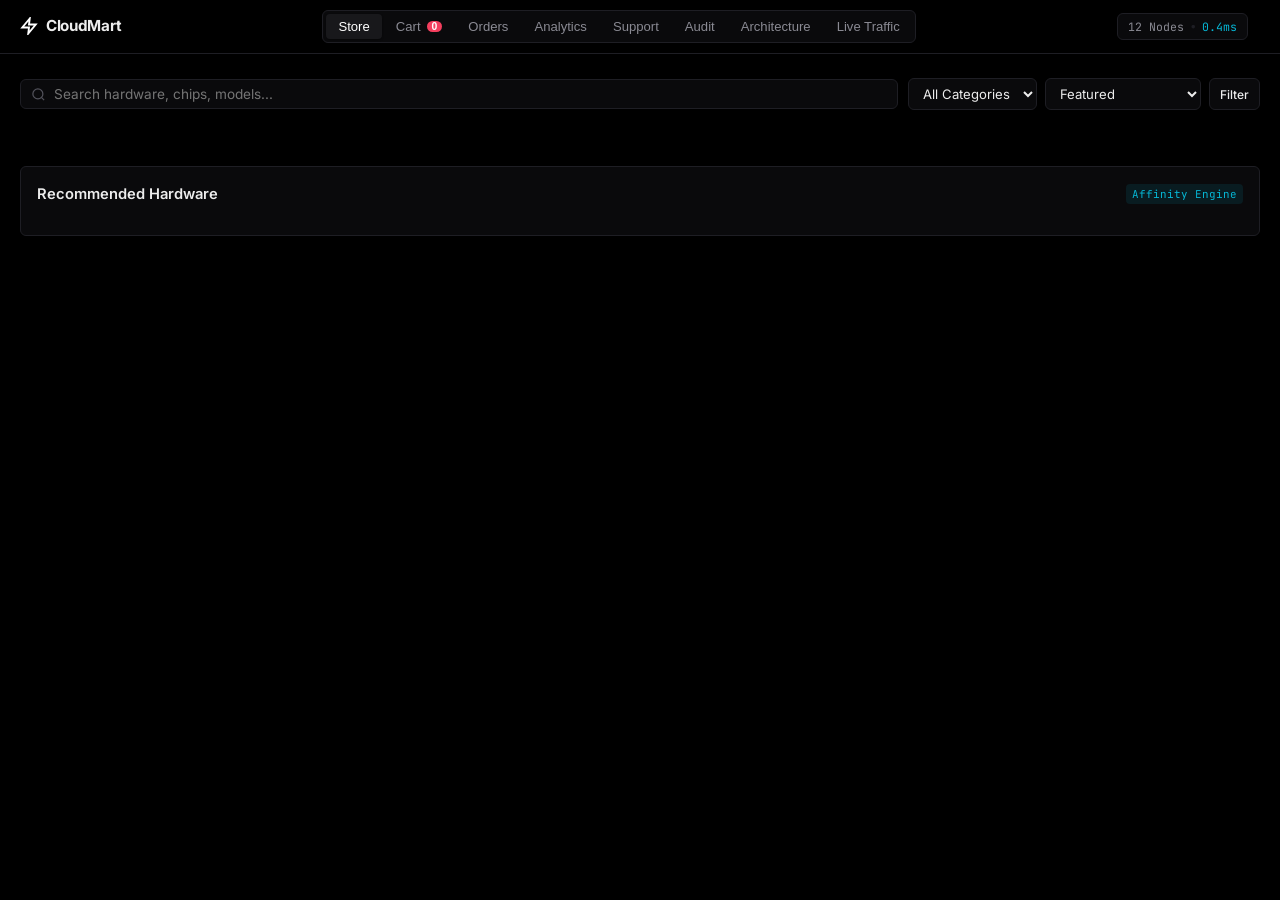
==== commit 0baf7dd5: "Remove specific domain reference from architecture blueprint" ====
--- a/frontend/index.html
+++ b/frontend/index.html
@@ -10,7 +10,7 @@
     <link
         href="https://fonts.googleapis.com/css2?family=Inter:wght@400;500;600;700&family=JetBrains+Mono:wght@400;500;600&display=swap"
         rel="stylesheet">
-    <link rel="stylesheet" href="/style.css?v=20261030_v105">
+    <link rel="stylesheet" href="/style.css?v=20261030_v107">
     <style>
         html {
             color-scheme: dark;
@@ -1014,6 +1014,44 @@
             display: grid;
             grid-template-columns: repeat(auto-fill, minmax(270px, 1fr));
             gap: 14px;
+        }
+
+        .probe-summary-strip {
+            display: flex;
+            align-items: center;
+            gap: 20px;
+            background: #09090d;
+            border: 1px solid #1e1e28;
+            padding: 10px 16px;
+            border-radius: var(--radius);
+            margin-bottom: 16px;
+            flex-wrap: wrap;
+            animation: fadeIn 0.25s ease;
+        }
+
+        .pss-metric {
+            display: flex;
+            align-items: center;
+            gap: 6px;
+            font-size: 0.8rem;
+        }
+
+        .pss-label {
+            color: var(--text-muted);
+        }
+
+        .pss-val {
+            font-weight: 600;
+        }
+
+        .node-probed {
+            animation: nodePulse 0.4s ease;
+        }
+
+        @keyframes nodePulse {
+            0% { transform: scale(1); }
+            50% { transform: scale(1.015); box-shadow: 0 0 10px rgba(16, 185, 129, 0.2); }
+            100% { transform: scale(1); }
         }
 
         .node-box {
@@ -2020,6 +2058,14 @@
                 <button class="btn btn-secondary btn-sm" id="checkMeshBtn">Probe Node Latencies</button>
             </div>
 
+            <!-- Dynamic Live Probe Summary Strip -->
+            <div id="meshProbeSummary" class="probe-summary-strip" style="display: none;">
+                <div class="pss-metric"><span class="pss-label">Cluster Status:</span> <span class="pss-val text-green" id="pssClusterStatus">12 / 12 UP</span></div>
+                <div class="pss-metric"><span class="pss-label">Avg Latency:</span> <span class="pss-val mono text-cyan" id="pssAvgLatency">--</span></div>
+                <div class="pss-metric"><span class="pss-label">Min / Max:</span> <span class="pss-val mono" id="pssMinMaxLatency">--</span></div>
+                <div class="pss-metric"><span class="pss-label">Ingress Route:</span> <span class="pss-val mono">Gateway :80 &rarr; Microservices</span></div>
+            </div>
+
             <!-- Visual Architecture Blueprint (SVG Schema) -->
             <div class="arch-blueprint-card">
                 <div class="abc-header">
@@ -2083,7 +2129,7 @@
                         <text x="530" y="54" fill="#60a5fa" font-family="Inter, sans-serif" font-size="12"
                             font-weight="600" text-anchor="middle">Cloudflare Tunnel Edge</text>
                         <text x="530" y="70" fill="#93c5fd" font-family="JetBrains Mono, monospace" font-size="9"
-                            text-anchor="middle">microservices.nashiludi.space</text>
+                            text-anchor="middle">Zero Trust Ingress Tunnel</text>
 
                         <!-- Cloudflare -> Gateway Arrow -->
                         <line x1="645" y1="58" x2="810" y2="58" stroke="#38bdf8" stroke-width="1.8"
@@ -2622,7 +2668,7 @@
         </div>
     </div>
 
-    <script src="/app.js?v=20261030_v105"></script>
+    <script src="/app.js?v=20261030_v107"></script>
 </body>
 
 </html>
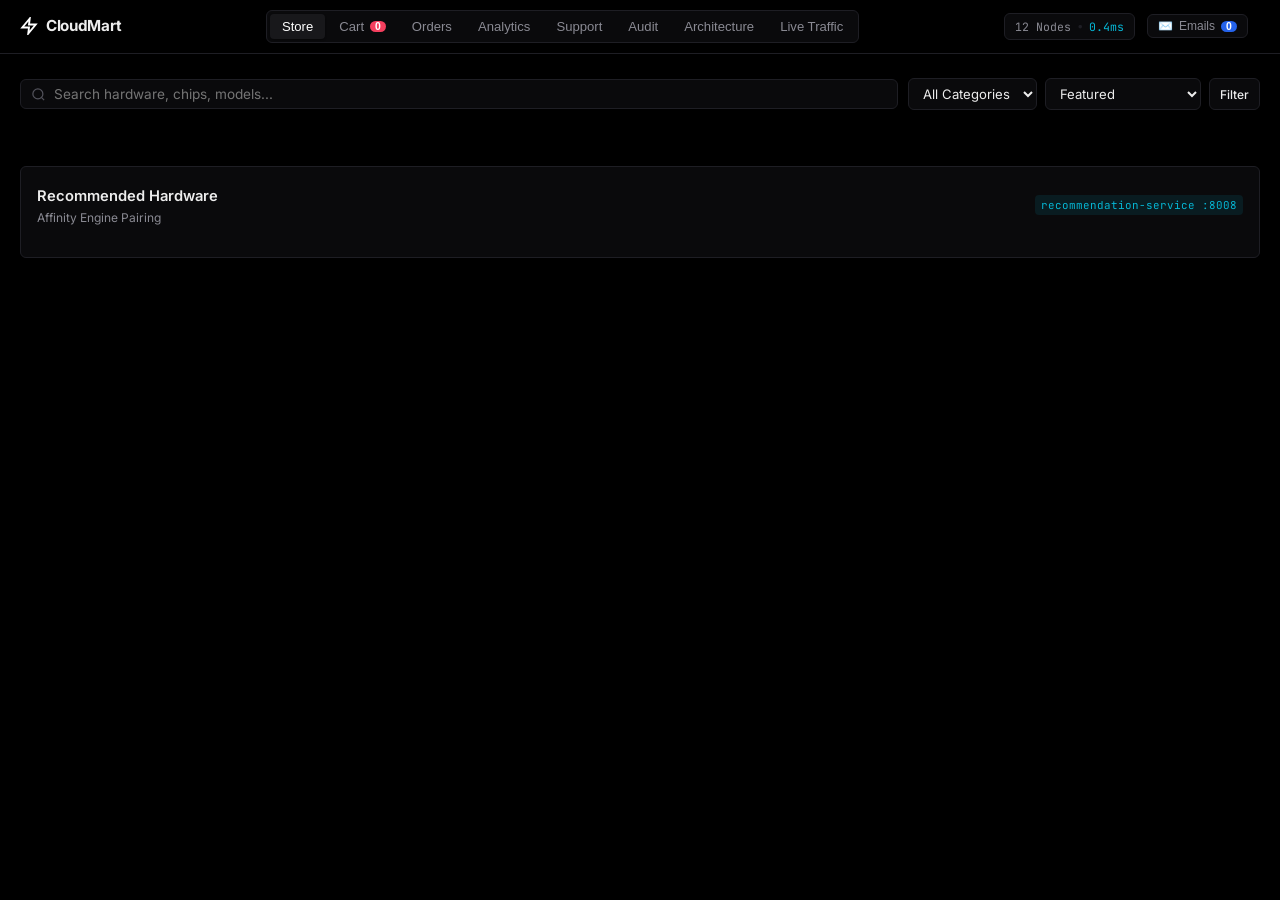
==== commit 49ae0b17: "Add smart hardware bundle pairing and notification email dispatcher inbox" ====
--- a/frontend/index.html
+++ b/frontend/index.html
@@ -10,7 +10,7 @@
     <link
         href="https://fonts.googleapis.com/css2?family=Inter:wght@400;500;600;700&family=JetBrains+Mono:wght@400;500;600&display=swap"
         rel="stylesheet">
-    <link rel="stylesheet" href="/style.css?v=20261030_v107">
+    <link rel="stylesheet" href="/style.css?v=20261030_v108">
     <style>
         html {
             color-scheme: dark;
@@ -221,6 +221,48 @@
 
         .sep {
             color: var(--border);
+        }
+
+        .notif-btn {
+            display: flex;
+            align-items: center;
+            gap: 6px;
+            background: var(--bg-surface);
+            border: 1px solid var(--border);
+            padding: 4px 10px;
+            border-radius: var(--radius);
+            font-size: 0.75rem;
+            color: var(--text-secondary);
+            cursor: pointer;
+            transition: all 0.15s ease;
+        }
+
+        .notif-btn:hover {
+            color: #fff;
+            border-color: var(--border-hover);
+        }
+
+        .notif-badge-pill {
+            background: #2563eb;
+            color: #fff;
+            font-size: 0.65rem;
+            font-weight: 700;
+            padding: 0 5px;
+            border-radius: 8px;
+            min-width: 16px;
+            text-align: center;
+        }
+
+        .notif-item {
+            background: #09090d;
+            border: 1px solid var(--border);
+            border-radius: 6px;
+            padding: 10px 12px;
+            transition: border-color 0.15s ease;
+        }
+
+        .notif-item:hover {
+            border-color: var(--border-hover);
         }
 
         /* User / Guest State */
@@ -1821,6 +1863,12 @@
                     <span class="mono text-cyan" id="telemetryLatency">0.4ms</span>
                 </div>
 
+                <button class="notif-btn" id="notifBellBtn" title="Dispatched Emails & Notifications (notification-service :8009)">
+                    <span>✉️</span>
+                    <span>Emails</span>
+                    <span class="notif-badge-pill" id="notifBadge">0</span>
+                </button>
+
                 <div class="auth-slot" id="authArea">
                     <!-- Populated dynamically -->
                 </div>
@@ -1866,9 +1914,14 @@
 
             <!-- Recommended Accessories -->
             <div class="section-card">
-                <div class="section-card-head">
-                    <span class="section-heading">Recommended Hardware</span>
-                    <span class="tag-pill mono">Affinity Engine</span>
+                <div class="section-card-head" style="justify-content: space-between;">
+                    <div>
+                        <span class="section-heading" id="recHeading">Recommended Hardware</span>
+                        <div id="recContextSubtitle" style="font-size: 0.75rem; color: var(--text-secondary); margin-top: 2px;">
+                            Affinity Engine Pairing
+                        </div>
+                    </div>
+                    <span class="tag-pill mono">recommendation-service :8008</span>
                 </div>
                 <div class="rec-flex" id="recommendationsGrid"></div>
             </div>
@@ -2668,7 +2721,32 @@
         </div>
     </div>
 
-    <script src="/app.js?v=20261030_v107"></script>
+    <!-- NOTIFICATIONS MODAL -->
+    <div id="notificationsModal" class="modal-backdrop">
+        <div class="modal-card" style="max-width: 600px; width: 100%;">
+            <div class="modal-header">
+                <div style="display: flex; align-items: center; gap: 8px;">
+                    <h4 style="font-size: 1rem; font-weight: 600;">Dispatched Emails & Receipts</h4>
+                    <span class="mono" style="font-size: 0.68rem; color: #34d399; background: #064e3b; padding: 2px 6px; border-radius: 3px;">notification-service :8009</span>
+                </div>
+                <button class="close-x" id="closeNotifModal">&times;</button>
+            </div>
+            <div class="modal-body" style="max-height: 480px; overflow-y: auto;">
+                <div style="font-size: 0.75rem; color: var(--text-secondary); margin-bottom: 12px; background: #0c0d12; padding: 8px 12px; border-radius: 4px; border: 1px solid var(--border);">
+                    Transactional notification ledger emitted by <code>order-service</code> and <code>payment-service</code> via async REST events.
+                </div>
+                <div id="notificationsList" style="display: flex; flex-direction: column; gap: 8px;">
+                    <!-- Populated dynamically -->
+                </div>
+            </div>
+            <div style="display: flex; justify-content: space-between; padding: 12px 16px; border-top: 1px solid var(--border); background: var(--bg-surface);">
+                <button class="btn btn-secondary btn-sm" id="refreshNotifBtn">Refresh Inbox</button>
+                <button class="btn btn-secondary btn-sm" id="closeNotifModalBtn2">Close</button>
+            </div>
+        </div>
+    </div>
+
+    <script src="/app.js?v=20261030_v108"></script>
 </body>
 
 </html>
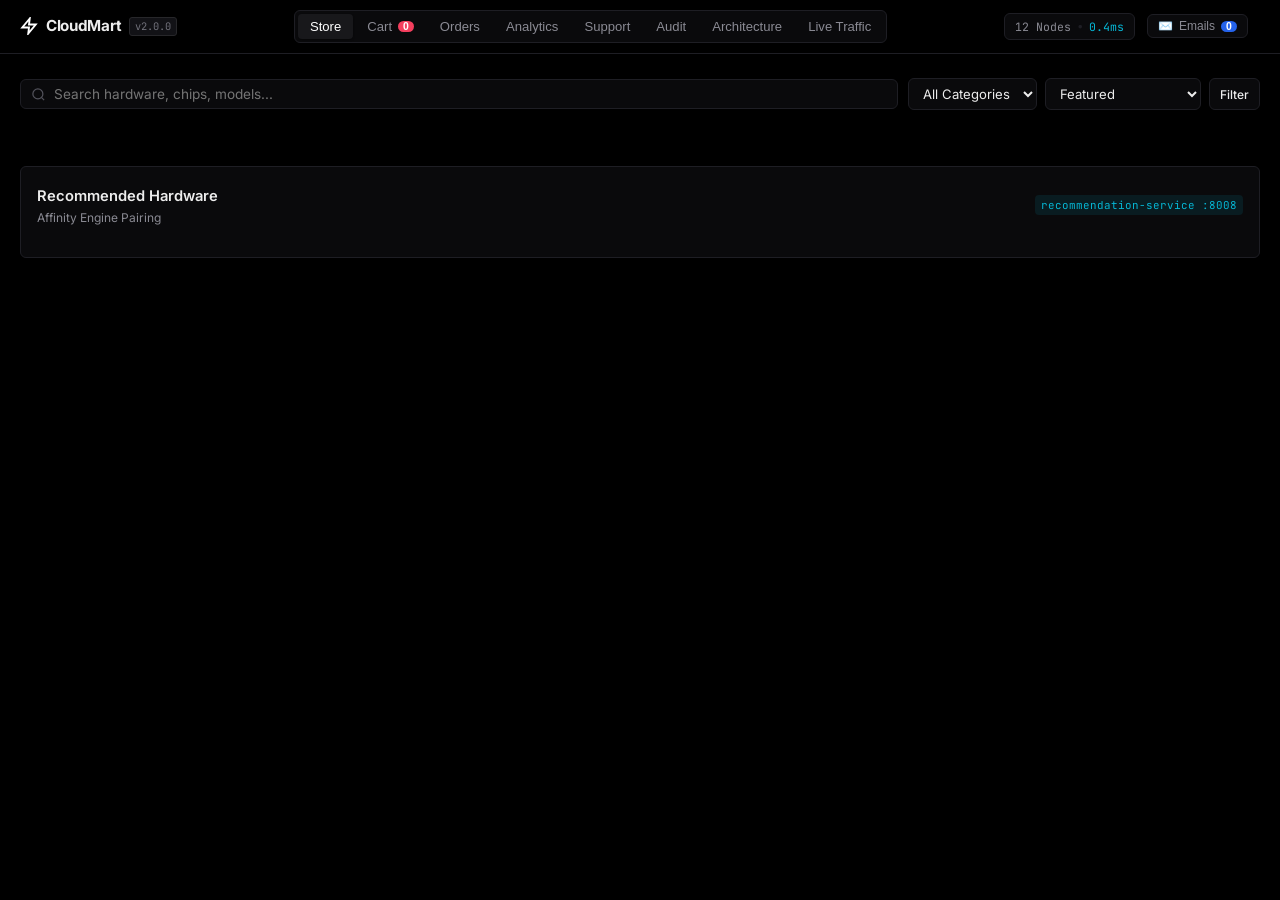
==== commit 2f567dad: "Release v2.0.0: CloudMart 12-Microservices Distributed E-Commerce Platform" ====
--- a/frontend/index.html
+++ b/frontend/index.html
@@ -10,7 +10,7 @@
     <link
         href="https://fonts.googleapis.com/css2?family=Inter:wght@400;500;600;700&family=JetBrains+Mono:wght@400;500;600&display=swap"
         rel="stylesheet">
-    <link rel="stylesheet" href="/style.css?v=20261030_v108">
+    <link rel="stylesheet" href="/style.css?v=20261030_v110">
     <style>
         html {
             color-scheme: dark;
@@ -1839,6 +1839,7 @@
                     </svg>
                 </div>
                 <span class="brand-title">CloudMart</span>
+                <span class="mono" style="font-size: 0.65rem; color: #71717a; background: #121216; padding: 1px 5px; border-radius: 3px; border: 1px solid #27272a;">v2.0.0</span>
             </div>
 
             <!-- Segmented Tabs -->
@@ -1937,6 +1938,19 @@
                         <button class="btn-text" id="clearCartBtn">Clear all</button>
                     </div>
                     <div id="cartItemsContainer" class="cart-items-wrapper"></div>
+
+                    <!-- Frequently Bought Together with Cart Items -->
+                    <div id="cartRecommendationsSection" style="margin-top: 28px; border-top: 1px solid var(--border); padding-top: 16px;">
+                        <div class="col-head" style="margin-bottom: 10px;">
+                            <div>
+                                <span style="font-size: 0.88rem; font-weight: 600;">Frequently Paired with your Cart</span>
+                                <div style="font-size: 0.72rem; color: var(--text-secondary); margin-top: 2px;">
+                                    Hardware Bundle Engine &bull; recommendation-service :8008
+                                </div>
+                            </div>
+                        </div>
+                        <div id="cartRecommendationsGrid" class="rec-flex"></div>
+                    </div>
                 </div>
 
                 <!-- Checkout Panel -->
@@ -2746,7 +2760,7 @@
         </div>
     </div>
 
-    <script src="/app.js?v=20261030_v108"></script>
+    <script src="/app.js?v=20261030_v110"></script>
 </body>
 
 </html>
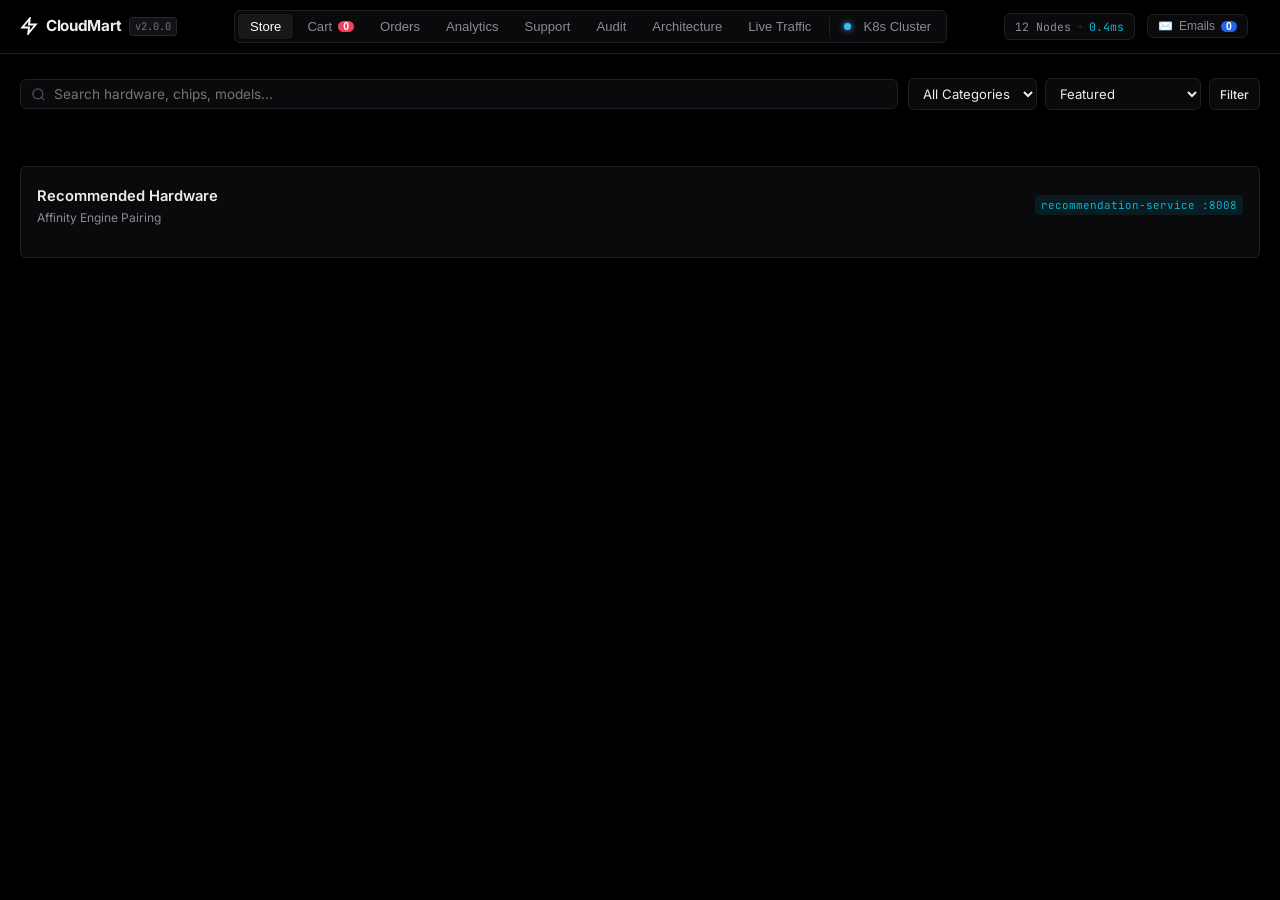
==== commit 7a78cb09: "feat(orchestration): add Kubernetes manifests, Dockerfiles, cluster control plane, and scaling demos" ====
--- a/frontend/index.html
+++ b/frontend/index.html
@@ -1091,9 +1091,18 @@
         }
 
         @keyframes nodePulse {
-            0% { transform: scale(1); }
-            50% { transform: scale(1.015); box-shadow: 0 0 10px rgba(16, 185, 129, 0.2); }
-            100% { transform: scale(1); }
+            0% {
+                transform: scale(1);
+            }
+
+            50% {
+                transform: scale(1.015);
+                box-shadow: 0 0 10px rgba(16, 185, 129, 0.2);
+            }
+
+            100% {
+                transform: scale(1);
+            }
         }
 
         .node-box {
@@ -1839,7 +1848,8 @@
                     </svg>
                 </div>
                 <span class="brand-title">CloudMart</span>
-                <span class="mono" style="font-size: 0.65rem; color: #71717a; background: #121216; padding: 1px 5px; border-radius: 3px; border: 1px solid #27272a;">v2.0.0</span>
+                <span class="mono"
+                    style="font-size: 0.65rem; color: #71717a; background: #121216; padding: 1px 5px; border-radius: 3px; border: 1px solid #27272a;">v2.0.0</span>
             </div>
 
             <!-- Segmented Tabs -->
@@ -1854,6 +1864,10 @@
                 <button class="tab-link" data-tab="audit">Audit</button>
                 <button class="tab-link" data-tab="topology">Architecture</button>
                 <button class="tab-link" data-tab="traffic">Live Traffic</button>
+                <button class="tab-link" data-tab="k8s" style="border-left: 1px solid var(--border); margin-left: 4px; padding-left: 14px;">
+                    <span style="display:inline-block;width:7px;height:7px;border-radius:50%;background:#38bdf8;margin-right:6px;box-shadow:0 0 6px #38bdf8;"></span>
+                    K8s Cluster
+                </button>
             </nav>
 
             <!-- Telemetry & Auth -->
@@ -1864,7 +1878,8 @@
                     <span class="mono text-cyan" id="telemetryLatency">0.4ms</span>
                 </div>
 
-                <button class="notif-btn" id="notifBellBtn" title="Dispatched Emails & Notifications (notification-service :8009)">
+                <button class="notif-btn" id="notifBellBtn"
+                    title="Dispatched Emails & Notifications (notification-service :8009)">
                     <span>✉️</span>
                     <span>Emails</span>
                     <span class="notif-badge-pill" id="notifBadge">0</span>
@@ -1918,7 +1933,8 @@
                 <div class="section-card-head" style="justify-content: space-between;">
                     <div>
                         <span class="section-heading" id="recHeading">Recommended Hardware</span>
-                        <div id="recContextSubtitle" style="font-size: 0.75rem; color: var(--text-secondary); margin-top: 2px;">
+                        <div id="recContextSubtitle"
+                            style="font-size: 0.75rem; color: var(--text-secondary); margin-top: 2px;">
                             Affinity Engine Pairing
                         </div>
                     </div>
@@ -1940,10 +1956,12 @@
                     <div id="cartItemsContainer" class="cart-items-wrapper"></div>
 
                     <!-- Frequently Bought Together with Cart Items -->
-                    <div id="cartRecommendationsSection" style="margin-top: 28px; border-top: 1px solid var(--border); padding-top: 16px;">
+                    <div id="cartRecommendationsSection"
+                        style="margin-top: 28px; border-top: 1px solid var(--border); padding-top: 16px;">
                         <div class="col-head" style="margin-bottom: 10px;">
                             <div>
-                                <span style="font-size: 0.88rem; font-weight: 600;">Frequently Paired with your Cart</span>
+                                <span style="font-size: 0.88rem; font-weight: 600;">Frequently Paired with your
+                                    Cart</span>
                                 <div style="font-size: 0.72rem; color: var(--text-secondary); margin-top: 2px;">
                                     Hardware Bundle Engine &bull; recommendation-service :8008
                                 </div>
@@ -2127,10 +2145,14 @@
 
             <!-- Dynamic Live Probe Summary Strip -->
             <div id="meshProbeSummary" class="probe-summary-strip" style="display: none;">
-                <div class="pss-metric"><span class="pss-label">Cluster Status:</span> <span class="pss-val text-green" id="pssClusterStatus">12 / 12 UP</span></div>
-                <div class="pss-metric"><span class="pss-label">Avg Latency:</span> <span class="pss-val mono text-cyan" id="pssAvgLatency">--</span></div>
-                <div class="pss-metric"><span class="pss-label">Min / Max:</span> <span class="pss-val mono" id="pssMinMaxLatency">--</span></div>
-                <div class="pss-metric"><span class="pss-label">Ingress Route:</span> <span class="pss-val mono">Gateway :80 &rarr; Microservices</span></div>
+                <div class="pss-metric"><span class="pss-label">Cluster Status:</span> <span class="pss-val text-green"
+                        id="pssClusterStatus">12 / 12 UP</span></div>
+                <div class="pss-metric"><span class="pss-label">Avg Latency:</span> <span class="pss-val mono text-cyan"
+                        id="pssAvgLatency">--</span></div>
+                <div class="pss-metric"><span class="pss-label">Min / Max:</span> <span class="pss-val mono"
+                        id="pssMinMaxLatency">--</span></div>
+                <div class="pss-metric"><span class="pss-label">Ingress Route:</span> <span class="pss-val mono">Gateway
+                        :80 &rarr; Microservices</span></div>
             </div>
 
             <!-- Visual Architecture Blueprint (SVG Schema) -->
@@ -2555,7 +2577,8 @@
             <!-- Tier 3: Inter-Service Communication Flow Table -->
             <div class="arch-cheatsheet-card">
                 <div class="acc-head">
-                    <span style="font-weight: 700; font-size: 0.85rem; color: #fff;">Inter-Service RPC Dependencies</span>
+                    <span style="font-weight: 700; font-size: 0.85rem; color: #fff;">Inter-Service RPC
+                        Dependencies</span>
                     <span class="mono" style="font-size: 0.7rem; color: #34d399;">Synchronous REST via httpx</span>
                 </div>
                 <div class="flows-grid">
@@ -2564,9 +2587,11 @@
                     <div class="flow-pill"><span class="mono text-cyan">recommendations :8008</span> &rarr; <span
                             class="mono">catalog :8002</span> <span class="flow-why">tag metadata</span></div>
                     <div class="flow-pill"><span class="mono text-green">order :8005</span> &rarr; <span
-                            class="mono">catalog :8002</span> <span class="flow-why">price & stock verification</span></div>
+                            class="mono">catalog :8002</span> <span class="flow-why">price & stock verification</span>
+                    </div>
                     <div class="flow-pill"><span class="mono text-green">order :8005</span> &rarr; <span
-                            class="mono">notification :8009</span> <span class="flow-why">order notification</span></div>
+                            class="mono">notification :8009</span> <span class="flow-why">order notification</span>
+                    </div>
                     <div class="flow-pill"><span class="mono text-green">order :8005</span> &rarr; <span
                             class="mono">audit :8012</span> <span class="flow-why">audit log entry</span></div>
                     <div class="flow-pill"><span class="mono text-green">payment :8006</span> &rarr; <span
@@ -2576,7 +2601,8 @@
                     <div class="flow-pill"><span class="mono text-green">payment :8006</span> &rarr; <span
                             class="mono">audit :8012</span> <span class="flow-why">transaction ledger</span></div>
                     <div class="flow-pill"><span class="mono text-cyan">analytics :8010</span> &rarr; <span
-                            class="mono">order + catalog</span> <span class="flow-why">GMV & AOV aggregation</span></div>
+                            class="mono">order + catalog</span> <span class="flow-why">GMV & AOV aggregation</span>
+                    </div>
                 </div>
             </div>
 
@@ -2640,6 +2666,99 @@
             <!-- Traffic Logs Stream Table -->
             <div class="traffic-feed-container">
                 <div id="trafficLogsList" class="traffic-list"></div>
+            </div>
+        </section>
+
+        <!-- 9. KUBERNETES ORCHESTRATION & CLUSTER MANAGEMENT TAB -->
+        <section id="tab-k8s" class="tab-page">
+            <div class="col-head" style="margin-bottom: 18px;">
+                <div style="display: flex; align-items: center; gap: 12px; flex-wrap: wrap;">
+                    <div style="display: flex; align-items: center; gap: 8px;">
+                        <svg width="22" height="22" viewBox="0 0 24 24" fill="none">
+                            <circle cx="12" cy="12" r="10" stroke="#38bdf8" stroke-width="2"/>
+                            <polygon points="12,5 18,8.5 18,15.5 12,19 6,15.5 6,8.5" stroke="#38bdf8" stroke-width="1.5" fill="#0369a1" fill-opacity="0.3"/>
+                            <circle cx="12" cy="12" r="2.5" fill="#38bdf8"/>
+                        </svg>
+                        <h3 style="font-size: 1.15rem; font-weight: 700; margin: 0; color: #f8fafc;">Kubernetes Cluster Control Plane</h3>
+                    </div>
+                    <span class="status-live-chip" id="k8sConnStatus" style="background: rgba(16, 185, 129, 0.15); color: #10b981; border: 1px solid rgba(16, 185, 129, 0.3);">
+                        ● Cluster Connected (Namespace: pad)
+                    </span>
+                    <span class="mono" style="font-size: 0.72rem; color: #94a3b8; background: #0f172a; padding: 4px 8px; border-radius: 4px; border: 1px solid #1e293b;">
+                        CoreDNS &bull; PVC Bound (1Gi) &bull; NodePort :30080
+                    </span>
+                </div>
+                <div style="display: flex; gap: 8px; align-items: center;">
+                    <button class="btn btn-secondary btn-sm" id="k8sRefreshBtn" style="display: flex; align-items: center; gap: 6px;">
+                        <span id="k8sRefreshIcon">&#x21bb;</span> Refresh Status
+                    </button>
+                    <button class="btn btn-primary btn-sm" id="k8sQuickScaleBtn">
+                        ⚡ Scale Demo (3 Replicas)
+                    </button>
+                </div>
+            </div>
+
+            <!-- Cluster Overview Metrics Strip -->
+            <div class="metrics-row" style="margin-bottom: 20px;">
+                <div class="metric-box">
+                    <span class="metric-lbl">Total Pods in Namespace</span>
+                    <div class="metric-val" id="k8sTotalPods" style="color: #38bdf8;">14</div>
+                    <span class="metric-sub" id="k8sPodsHealthySub">14 / 14 Running (100% Available)</span>
+                </div>
+                <div class="metric-box">
+                    <span class="metric-lbl">Deployments</span>
+                    <div class="metric-val" id="k8sTotalDeployments" style="color: #10b981;">14</div>
+                    <span class="metric-sub">12 Services + Redis + Gateway</span>
+                </div>
+                <div class="metric-box">
+                    <span class="metric-lbl">Kubernetes Services</span>
+                    <div class="metric-val" style="color: #a855f7;">14</div>
+                    <span class="metric-sub">13 ClusterIP + 1 NodePort (:30080)</span>
+                </div>
+                <div class="metric-box">
+                    <span class="metric-lbl">Persistent Volume (PVC)</span>
+                    <div class="metric-val" style="color: #f59e0b;">Bound</div>
+                    <span class="metric-sub">pad-data-pvc &bull; ReadWriteOnce</span>
+                </div>
+            </div>
+
+            <!-- Deployments and Pods Management Grid -->
+            <div class="panel" style="background: #09090b; border: 1px solid #1e1e24; border-radius: 8px; padding: 18px; margin-bottom: 20px;">
+                <div style="display: flex; justify-content: space-between; align-items: center; margin-bottom: 14px; border-bottom: 1px solid #18181b; padding-bottom: 10px;">
+                    <div>
+                        <h4 style="margin: 0; font-size: 0.95rem; font-weight: 600; color: #f1f5f9;">Active Kubernetes Deployments &amp; Replicas</h4>
+                        <p style="margin: 3px 0 0; font-size: 0.75rem; color: #71717a;">
+                            Live probe of container health checks, resource allocations, and pod instance health. Click <strong>Kill Pod</strong> to demonstrate Kubernetes self-healing.
+                        </p>
+                    </div>
+                    <div style="display: flex; gap: 6px;">
+                        <span style="font-size: 0.72rem; padding: 2px 8px; border-radius: 4px; background: rgba(56, 189, 248, 0.1); color: #38bdf8; border: 1px solid rgba(56, 189, 248, 0.2);">Req: 50m CPU / 64Mi RAM</span>
+                        <span style="font-size: 0.72rem; padding: 2px 8px; border-radius: 4px; background: rgba(244, 63, 94, 0.1); color: #f43f5e; border: 1px solid rgba(244, 63, 94, 0.2);">Lim: 300m CPU / 256Mi RAM</span>
+                    </div>
+                </div>
+
+                <!-- Grid of Deployments -->
+                <div id="k8sDeploymentsGrid" style="display: grid; grid-template-columns: repeat(auto-fill, minmax(350px, 1fr)); gap: 14px;">
+                    <!-- Dynamically populated -->
+                </div>
+            </div>
+
+            <!-- Interactive Kubernetes Defense CLI Console -->
+            <div class="panel" style="background: #050508; border: 1px solid #1e1e24; border-radius: 8px; padding: 18px; margin-bottom: 24px;">
+                <div style="display: flex; justify-content: space-between; align-items: center; margin-bottom: 12px; flex-wrap: wrap; gap: 8px;">
+                    <div style="display: flex; align-items: center; gap: 8px;">
+                        <span style="width: 10px; height: 10px; border-radius: 50%; background: #ef4444;"></span>
+                        <span style="width: 10px; height: 10px; border-radius: 50%; background: #f59e0b;"></span>
+                        <span style="width: 10px; height: 10px; border-radius: 50%; background: #10b981;"></span>
+                        <span class="mono" style="font-size: 0.8rem; color: #94a3b8; margin-left: 8px;">kubectl Terminal &amp; Cluster Telemetry</span>
+                    </div>
+                    <div style="display: flex; gap: 6px;">
+                        <button class="btn btn-secondary btn-sm mono" style="font-size: 0.7rem;" id="k8sCliPodsBtn">kubectl get pods</button>
+                        <button class="btn btn-secondary btn-sm mono" style="font-size: 0.7rem;" id="k8sCliDeployBtn">kubectl get deployments</button>
+                        <button class="btn btn-secondary btn-sm mono" style="font-size: 0.7rem;" id="k8sCliSvcBtn">kubectl get svc</button>
+                    </div>
+                </div>
+                <pre id="k8sCliConsole" class="mono" style="margin: 0; padding: 14px; background: #000; border: 1px solid #18181b; border-radius: 6px; color: #a3e635; font-size: 0.76rem; line-height: 1.5; min-height: 160px; max-height: 260px; overflow-y: auto; white-space: pre-wrap; word-break: break-all;"></pre>
             </div>
         </section>
     </main>
@@ -2741,19 +2860,24 @@
             <div class="modal-header">
                 <div style="display: flex; align-items: center; gap: 8px;">
                     <h4 style="font-size: 1rem; font-weight: 600;">Dispatched Emails & Receipts</h4>
-                    <span class="mono" style="font-size: 0.68rem; color: #34d399; background: #064e3b; padding: 2px 6px; border-radius: 3px;">notification-service :8009</span>
+                    <span class="mono"
+                        style="font-size: 0.68rem; color: #34d399; background: #064e3b; padding: 2px 6px; border-radius: 3px;">notification-service
+                        :8009</span>
                 </div>
                 <button class="close-x" id="closeNotifModal">&times;</button>
             </div>
             <div class="modal-body" style="max-height: 480px; overflow-y: auto;">
-                <div style="font-size: 0.75rem; color: var(--text-secondary); margin-bottom: 12px; background: #0c0d12; padding: 8px 12px; border-radius: 4px; border: 1px solid var(--border);">
-                    Transactional notification ledger emitted by <code>order-service</code> and <code>payment-service</code> via async REST events.
+                <div
+                    style="font-size: 0.75rem; color: var(--text-secondary); margin-bottom: 12px; background: #0c0d12; padding: 8px 12px; border-radius: 4px; border: 1px solid var(--border);">
+                    Transactional notification ledger emitted by <code>order-service</code> and
+                    <code>payment-service</code> via async REST events.
                 </div>
                 <div id="notificationsList" style="display: flex; flex-direction: column; gap: 8px;">
                     <!-- Populated dynamically -->
                 </div>
             </div>
-            <div style="display: flex; justify-content: space-between; padding: 12px 16px; border-top: 1px solid var(--border); background: var(--bg-surface);">
+            <div
+                style="display: flex; justify-content: space-between; padding: 12px 16px; border-top: 1px solid var(--border); background: var(--bg-surface);">
                 <button class="btn btn-secondary btn-sm" id="refreshNotifBtn">Refresh Inbox</button>
                 <button class="btn btn-secondary btn-sm" id="closeNotifModalBtn2">Close</button>
             </div>
